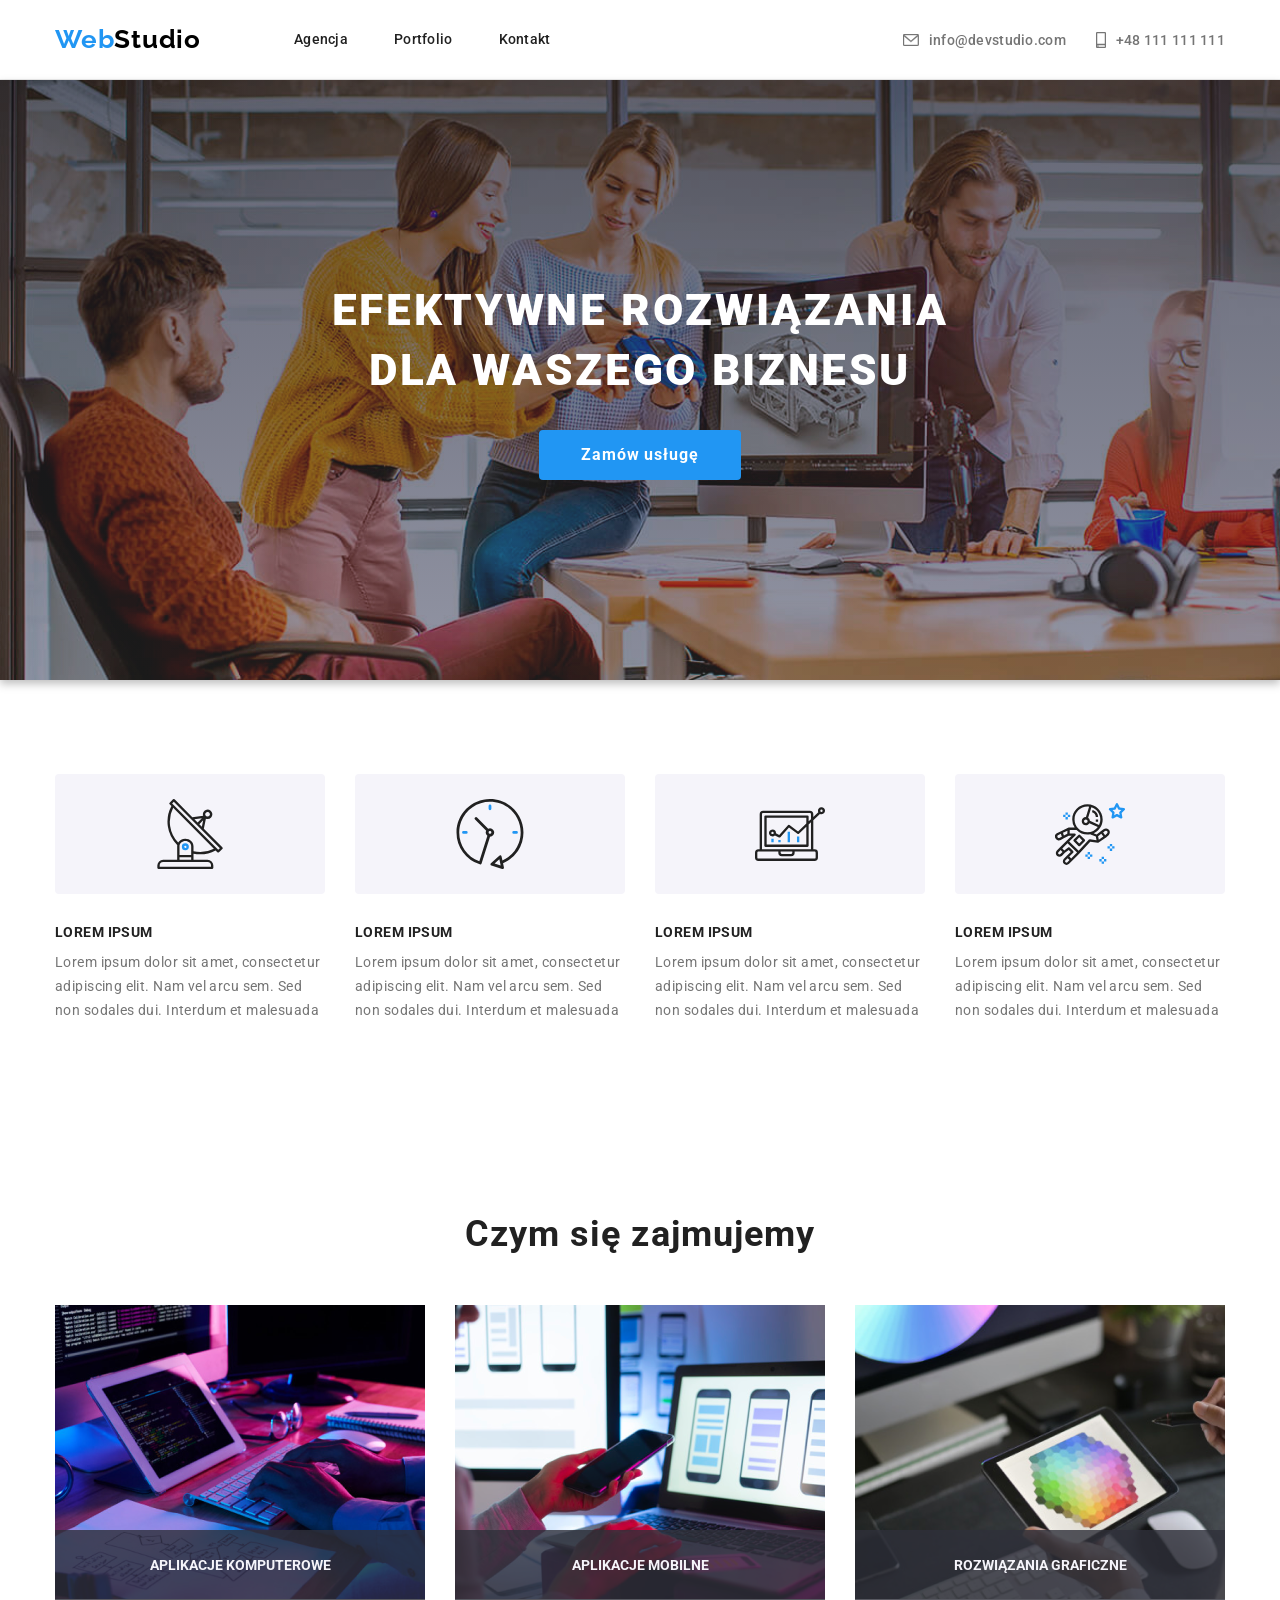
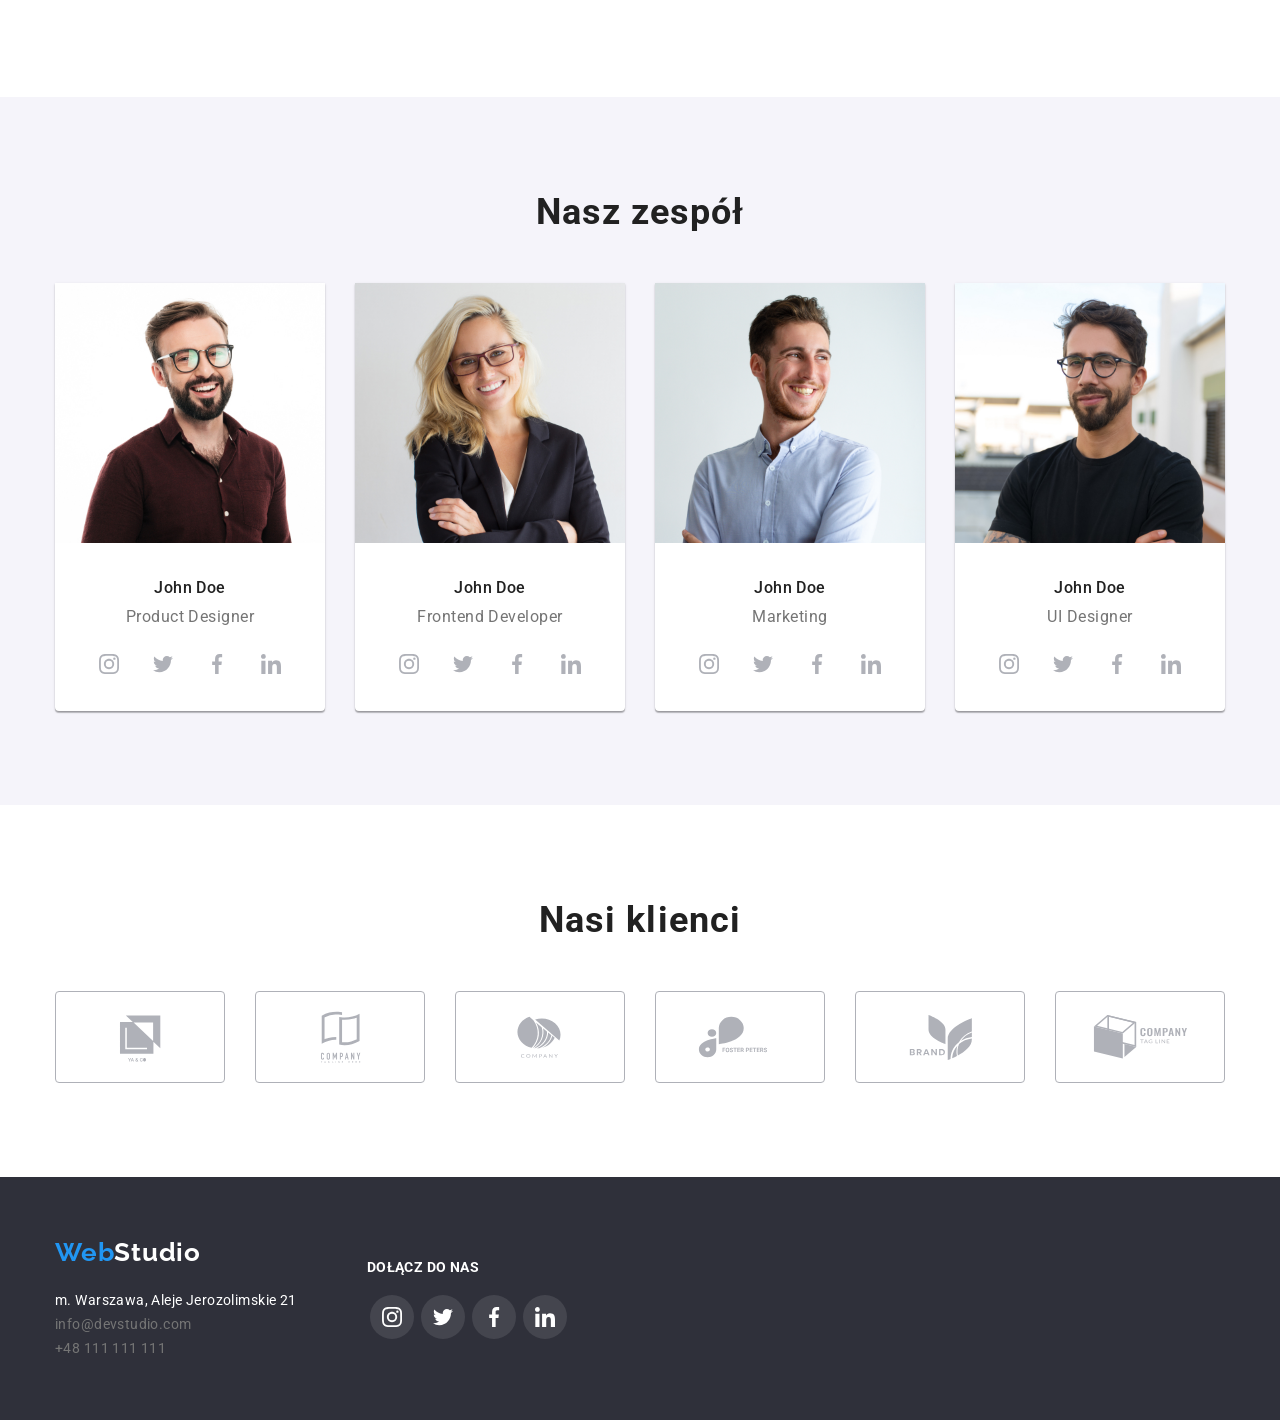
==== index.html @ 231e3b5c "Files added Moved files into HW6" ====
<!-- Zadanie domowe studentow #6 -->
<!doctype html>
<html lang="en">
    <head>
        <link href="https://fonts.googleapis.com/css2?family=Raleway:wght@700&family=Roboto:wght@400;500;700;900&display=swap"
            rel="stylesheet">
        <link rel="stylesheet" href="https://cdnjs.cloudflare.com/ajax/libs/modern-normalize/1.0.0/modern-normalize.min.css" />
        <link rel="stylesheet" href="./css/styles.css"/>
        <meta charset="utf-8">
        <title>Webstudio</title>
    </head>
    <body>
<!-- header -->
    <header class="header">
        <div class="container">
            <div class="navigation-bar">
                <div class="navigation-menu">
                    <a class="header-logo" href="./index.html"><span class="in-logo">Web</span>Studio
                    </a>
                    <nav class="navigation-description">
                        <ul class="main-menu">
                            <li class="nav-item">
                                <a class="menu active-link" href="./index.html">Agencja
                                </a>
                            </li>
                            <li class="nav-item">
                                <a class="menu" href="./portfolio.html">Portfolio
                                </a>
                            </li>
                            <li class="nav-item">
                                <a class="menu" href="./index.html">Kontakt
                                </a>
                            </li>
                        </ul>
                    </nav>
                </div>
                <div class="contact-bar">
                    <ul class="contact">
                        <li class="header-contact-mail">
                            <a class="header-contact" href="mailto:info@devstudio.com">
                                <svg class="header-contact-icon" width="16" height="12">
                                    <use href="images/icons.svg#icon-envelope">
                                    </use>
                                </svg>info@devstudio.com
                            </a>
                        </li>
                        <li class="header-contact-phone">
                            <a class="header-contact" href="tel:+48111111111">
                                <svg class="header-contact-icon" width="10" height="16">
                                    <use href="images/icons.svg#icon-smartphone">
                                    </use>
                                </svg>  +48 111 111 111
                            </a>
                        </li>
                    </ul>
                </div>
            </div>
        </div>
    </header>    
    <main>
<!-- button with background -->
        <section class="section solutions">
            <div class="container">
                <div class="content">
                    <h1 class="title-solutions">Efektywne rozwiązania dla Waszego biznesu
                    </h1>
                    <button class="service-button" type="button" data-modal-open>Zamów usługę    
                    </button>
                </div>
            </div>
        </section>
<!-- Strengths -->
        <section class="section strengths">
            <div class="container">
                <ul class="strengths-list">
                    <li class="strengths-item">
                        <div class="strengths-icon-group">
                            <svg class="strengths-item-icon" width="70" height="70">
                                <use href="images/icons.svg#icon-antenna-1"></use>
                            </svg>
                        </div>
                        <h3 class="strengths-title">LOREM IPSUM</h3> 
                        <p class="strengths-text">Lorem ipsum dolor sit amet, consectetur adipiscing elit. Nam vel arcu sem. Sed non sodales dui. Interdum et malesuada</p>
                    </li>
                    <li class="strengths-item">
                        <div class="strengths-icon-group">
                            <svg class="strengths-item-icon" width="70" height="70">
                                <use href="images/icons.svg#icon-clock-1"></use>
                            </svg>
                        </div>
                        <h3 class="strengths-title">LOREM IPSUM</h3> 
                        <p class="strengths-text">Lorem ipsum dolor sit amet, consectetur adipiscing elit. Nam vel arcu sem. Sed non sodales dui. Interdum et malesuada</p>
                    </li>
                    <li class="strengths-item">
                        <div class="strengths-icon-group">
                            <svg class="strengths-item-icon" width="70" height="70">
                                <use href="images/icons.svg#icon-diagram-1"></use>
                            </svg>
                        </div>
                        <h3 class="strengths-title">LOREM IPSUM</h3> 
                        <p class="strengths-text">Lorem ipsum dolor sit amet, consectetur adipiscing elit. Nam vel arcu sem. Sed non sodales dui. Interdum et malesuada</p>
                    </li>
                    <li class="strengths-item">
                        <div class="strengths-icon-group">
                            <svg class="strengths-item-icon" width="70" height="70">
                                <use href="images/icons.svg#icon-astronaut-1"></use>
                            </svg>
                        </div>
                        <h3 class="strengths-title">LOREM IPSUM</h3> 
                        <p class="strengths-text">Lorem ipsum dolor sit amet, consectetur adipiscing elit. Nam vel arcu sem. Sed non sodales dui. Interdum et malesuada</p>
                    </li>
                </ul>
            </div>
        </section>
<!-- scope -->
        <section class="section scope">
            <div class="container">
                <h2 class="scope-title">Czym się zajmujemy</h2>
                <ul class="scope-list">
                    <li class="scope-item">
                        <p><img src="images/keyboard.jpg" alt="Klawiatura komputerowa" width="370" height="294"/></p>
                        <div class="box">APLIKACJE KOMPUTEROWE</div>
                    </li>
                    <li class="scope-item">
                        <p><img src="images/laptop.jpg" alt="Laptop" width="370" height="294"/></p>
                        <div class="box">APLIKACJE MOBILNE</div>
                    </li>
                    <li class="scope-item">
                        <p><img src="images/tablet.jpg" alt="Tablet"      width="370" height="294"/></p>
                        <div class="box">ROZWIĄZANIA GRAFICZNE</div>
                    </li>
                </ul>
            </div>
        </section>
<!-- team -->
        <section class="section team">
            <div class="container">
                <h2 class="team-title">Nasz zespół</h2>
                <ul class="team-list">
                    <li class="team-item">
                        <img class="team-picture" src="images/pdesigner.jpg" alt="Product Designer" width="270" height="260"/>
                        <h3 class="title-name">John Doe</h3>
                        <p class="text-position">Product Designer</p>
                        <ul class="team-list-social-links">
                            <li class="team-item-social-links">
                                <svg class="social-links-card-item" width="20" height="20">
                                    <use href="images/icons.svg#icon-instagram-2"></use>
                                </svg>
                            </li>
                            <li class="team-item-social-links">
                                <svg class="social-links-card-item" width="20" height="20">
                                    <use href="images/icons.svg#icon-twitter-1"></use>
                                </svg>
                            </li>
                            <li class="team-item-social-links">
                                <svg class="social-links-card-item" width="20" height="20">
                                    <use href="images/icons.svg#icon-facebook-1"></use>
                                </svg>
                            </li>
                            <li class="team-item-social-links">
                                <svg class="social-links-card-item" width="20" height="20">
                                    <use href="images/icons.svg#icon-linkedin-1"></use>
                                </svg>
                            </li>
                        </ul>
                    </li>
                    <li class="team-item">
                        <img class="team-picture" src="images/fdeveloper.jpg" alt="Frontend Developer" width="270" height="260"/>
                        <h3 class="title-name">John Doe</h3>
                        <p class="text-position">Frontend Developer</p>
                        <ul class="team-list-social-links">
                            <li class="team-item-social-links">
                                <svg class="social-links-card-item" width="20" height="20">
                                    <use href="images/icons.svg#icon-instagram-2"></use>
                                </svg>
                            </li>
                            <li class="team-item-social-links">
                                <svg class="social-links-card-item" width="20" height="20">
                                    <use href="images/icons.svg#icon-twitter-1"></use>
                                </svg>
                            </li>
                            <li class="team-item-social-links">
                                <svg class="social-links-card-item" width="20" height="20">
                                    <use href="images/icons.svg#icon-facebook-1"></use>
                                </svg>
                            </li>
                            <li class="team-item-social-links">
                                <svg class="social-links-card-item" width="20" height="20">
                                    <use href="images/icons.svg#icon-linkedin-1"></use>
                                </svg>
                            </li>
                        </ul>
                    </li>
                    <li class="team-item">
                        <img class="team-picture" src="images/marketing.jpg" alt="Marketing" width="270" height="260"/>
                        <h3 class="title-name">John Doe</h3>
                        <p class="text-position">Marketing</p>
                        <ul class="team-list-social-links">
                            <li class="team-item-social-links">
                                <svg class="social-links-card-item" width="20" height="20">
                                    <use href="images/icons.svg#icon-instagram-2"></use>
                                </svg>
                            </li>
                            <li class="team-item-social-links">
                                <svg class="social-links-card-item" width="20" height="20">
                                    <use href="images/icons.svg#icon-twitter-1"></use>
                                </svg>
                            </li>
                            <li class="team-item-social-links">
                                <svg class="social-links-card-item" width="20" height="20">
                                    <use href="images/icons.svg#icon-facebook-1"></use>
                                </svg>
                            </li>
                            <li class="team-item-social-links">
                                <svg class="social-links-card-item" width="20" height="20">
                                    <use href="images/icons.svg#icon-linkedin-1"></use>
                                </svg>
                            </li>
                        </ul>
                    </li>
                    <li class="team-item">
                        <img class="team-picture" src="images/uidesigner.jpg" alt="UI Designer" width="270" height="260"/>
                        <h3 class="title-name">John Doe</h3>
                        <p class="text-position"> UI Designer </p>
                        <ul class="team-list-social-links">
                            <li class="team-item-social-links">
                                <svg class="social-links-card-item" width="20" height="20">
                                    <use href="images/icons.svg#icon-instagram-2"></use>
                                </svg>
                            </li>
                            <li class="team-item-social-links">
                                <svg class="social-links-card-item" width="20" height="20">
                                    <use href="images/icons.svg#icon-twitter-1"></use>
                                </svg>
                            </li>
                            <li class="team-item-social-links">
                                <svg class="social-links-card-item" width="20" height="20">
                                    <use href="images/icons.svg#icon-facebook-1"></use>
                                </svg>
                            </li>
                            <li class="team-item-social-links">
                                <svg class="social-links-card-item" width="20" height="20">
                                    <use href="images/icons.svg#icon-linkedin-1"></use>
                                </svg>
                            </li>
                        </ul>
                    </li>
                </ul>
            </div>
        </section>
<!-- our clients -->
        <section class="section clients">
            <div class="container">
                <h2 class="our-clients-title">Nasi klienci</h2>
                <ul class="our-clients-list">
                    <li class="our-clients-icon">
                        <svg class="our-clients-icon-logo" width="106" height="60">
                            <use href="images/icons.svg#icon-Logo"></use>
                        </svg>
                    </li>
                    <li class="our-clients-icon">
                        <svg class="our-clients-icon-logo" width="106" height="60">
                            <use href="images/icons.svg#icon-Logo-2"></use>
                        </svg>
                    </li>
                    <li class="our-clients-icon">
                        <svg class="our-clients-icon-logo" width="106" height="60">
                            <use href="images/icons.svg#icon-Logo-3"></use>
                        </svg>
                    </li>
                    <li class="our-clients-icon">
                        <svg class="our-clients-icon-logo" width="106" height="60">
                            <use href="images/icons.svg#icon-Logo-4"></use>
                        </svg>
                    </li>
                    <li class="our-clients-icon">
                        <svg class="our-clients-icon-logo" width="106" height="60">
                            <use href="images/icons.svg#icon-Logo-5"></use>
                        </svg>
                    </li>
                    <li class="our-clients-icon">
                        <svg class="our-clients-icon-logo" width="106" height="60">
                            <use href="images/icons.svg#icon-Logo-6"></use>
                        </svg>
                    </li>
                </ul>
            </div>    
        </section>
    </main>
<!-- footer -->
    <footer class="footer">
        <div class="container">
            <div class="footer-content">  
                <ul class="footer-list">
                    <li><a class="link-logo-footer" href=""><span class="web">Web</span>Studio</a></li>
                    <li><address class="adress-footer">m. Warszawa, Aleje Jerozolimskie 21</address></li>
                    <li><a class="link-mail-footer" href="mailto:info@devstudio.com">info@devstudio.com</a></li>
                    <li><a class="link-phone-footer" href="tel:+48111111111">+48 111 111 111</a></li>
                </ul> 
                <div class="social-links-footer">
                    <h2 class="social-links-footer-title">Dołącz do nas</h2>
                    <ul class="social-links-footer-list">
                        <li class="social-links-footer-item">
                            <svg class="social-links-footer-item-icon" width="20" height="20">
                                <use href="images/icons.svg#icon-instagram-2"></use>
                            </svg>
                        </li>
                        <li class="social-links-footer-item">
                            <svg class="social-links-footer-item-icon" width="20" height="20">
                                <use href="images/icons.svg#icon-twitter-1"></use>
                            </svg>
                        </li>
                        <li class="social-links-footer-item">
                            <svg class="social-links-footer-item-icon" width="20" height="20">
                                <use href="images/icons.svg#icon-facebook-1"></use>
                            </svg>
                        </li>
                        <li class="social-links-footer-item">
                            <svg class="social-links-footer-item-icon" width="20" height="20">
                                <use href="images/icons.svg#icon-linkedin-1"></use>
                            </svg>
                        </li>
                    </ul>
                </div>
            </div>
        </div> 
    </footer>
    <div class="backdrop is-hidden" data-modal>
        <div class="modal">
            <button type="button" class="close-btn" data-modal-close>X</button>
        </div>
    </div>

    <script src="./js/modal.js"></script>
    </body>
</html>
---- css/styles.css ----
:root {
    --main-font: "Roboto", sans-serif;
    --secondary-font: "Raleway", sans-serif;
    --white-background: #FFFFFF;
    --blue-accent: #2196F3;
    --grey-text: #757575;
    --black-logo: #000000;
    --black-title-text: #212121;
    --light-grey-background: #F5F4FA;
    --icon-grey-fill: #AFB1B8;
}

body {
    font-family: var(--main-font);
    background-color: var(--white-background);
    width: 100%;
    /* margin: 0px auto; */
}

* {
    margin: 0;
    padding: 0;
}

.section {
    padding: 94px 0px;
}

.container {
    width: 1200px;
    margin: 0 auto;
    padding: 0px 15px;
}

/* header */

.header {
    box-sizing: border-box;
    height: 80px;
    border-bottom: 1px solid #ECECEC;
    margin-top: 0;
    display: flex;
    align-items: center;
}

.navigation-bar {
    display: flex;
    flex-direction: row;
    flex-wrap: nowrap;
    justify-content: space-between;
    align-items: center;
}

.navigation-menu {
    display: flex;
    flex-direction: row;
    flex-wrap: nowrap;
    justify-content: space-between;
    align-items: center;
    gap: 93px;
}

.header-logo {
    font-family: var(--secondary-font);
    color: var(--black-logo);
    font-size: 26px;
    font-weight: 700;
    line-height: 1.19;
    text-decoration: none;
    letter-spacing: 0.03em;
}

.in-logo {
    color: var(--blue-accent);
}

.main-menu {
    display: flex;
    flex-direction: row;
    flex-wrap: nowrap;
    justify-content: space-between;
    align-items: center;
    list-style: none;
    gap: 46px;
}

.menu {
    text-decoration: none;
    font-family: 'Roboto';
    font-style: normal;
    font-weight: 500;
    font-size: 14px;
    line-height: 16px;
    letter-spacing: 0.02em;
    color: var(--black-title-text)
}

.menu:hover,
.menu:active,
.header-contact:hover,
.header-contact:active {
    color: var(--blue-accent);
    transition: color 250ms cubic-bezier(0.4, 0, 0.2, 1);
}

.contact {
    display: flex;
    flex-direction: row;
    flex-wrap: nowrap;
    justify-content: space-between;
    align-items: center;
    list-style: none;
    gap: 30px;
}

.header-contact {
    display: flex;
    flex-direction: row;
    flex-wrap: nowrap;
    justify-content: space-between;
    align-items: center;
    list-style: none;
    text-decoration: none;
    gap: 10px;
    font-family: 'Roboto';
    font-style: normal;
    font-weight: 500;
    font-size: 14px;
    line-height: 16px;
    letter-spacing: 0.02em;
    color: var(--grey-text)
}

.header-contact:hover .header-contact-icon,
.header-contact:active .header-contact-icon,
.header-contact:hover svg {
    color: var(--blue-accent);
    fill: var(--blue-accent);
    stroke: var(--blue-accent);
    transition: color fill stroke 250ms cubic-bezier(0.4, 0, 0.2, 1);
}

.header-contact-icon {
    fill: var(--grey-text);
    stroke: var(--grey-text);
}

.header-contact-icon:hover,
.header-contact-icon:active {
    fill: var(--blue-accent);
    stroke: var(--grey-text);
    transition: fill stroke 250ms cubic-bezier(0.4, 0, 0.2, 1);
   
}

.menu:hover {
    position: relative;
    color: var(--blue-accent);
}

.menu:hover::after {
    position: absolute;
    content: " ";
    display: block;
    top: 45px;
    width: 100%;
    height: 4px;
    background-color: var(--blue-accent);
    border-radius: 2px;
    transition: color 250ms cubic-bezier(0.4, 0, 0.2, 1);
}

/* footer */

.footer {
    display: flex;
    flex-direction: row;
    background-color: #2F303A;
    padding: 60px 0;
}

.footer-content {
    display: flex;
    flex-direction: row;
    align-items: center;
    gap: 70px;
}
.footer-list {
    max-width: fit-content;
    list-style-type: none;
    display: flex;
    flex-direction: column;
}

.link-logo-footer {
    font-family: 'Raleway';
    font-weight: 700;
    font-size: 26px;
    line-height: 31px;
    letter-spacing: 0.03em;
    text-decoration: none;
    color: var(--white-background);
}

.web {
    color: var(--blue-accent);
}

.adress-footer {
    /* width: 246px; */
    font-family: 'Roboto';
    font-style: normal;
    font-weight: 400;
    font-size: 14px;
    line-height: 24px;
    letter-spacing: 0.03em;
    text-decoration: none;
    color: var(--white-background);
    margin-top: 20px;
}

.link-mail-footer {
    font-style: normal;
    font-weight: 400;
    font-size: 14px;
    line-height: 24px;
    letter-spacing: 0.03em;
    text-decoration: none;
    color: var(--grey-text);
    margin-top: 9px;
}

.link-phone-footer {
    font-style: normal;
    font-weight: 400;
    font-size: 14px;
    line-height: 24px;
    letter-spacing: 0.03em; 
    text-decoration: none;
    color: var(--grey-text);
    margin-top: 9px;
}

.social-links-footer {
    width: 204px;
    height: 80px;
    gap: 10px;
}
.social-links-footer-title {
    font-family: 'Roboto';
    font-style: normal;
    font-weight: 700;
    font-size: 14px;
    line-height: 16px;
    letter-spacing: 0.03em;
    text-transform: uppercase;
    color: var(--white-background);
    margin-bottom: 20px;
}
.social-links-footer-list {
    list-style-type: none;
    display: flex;
    flex-direction: row;
    justify-content:space-around;
}

.social-links-footer-item {
    width: 44px;
    height: 44px;
    padding: 12px 12px 12px 12px;
    border-radius: 50%;
    background-color: rgba(255, 255, 255, 0.1);
}

.social-links-footer-item:hover,
.social-links-footer-item:focus {
    background-color: var(--blue-accent);
    cursor: pointer;
    transition: 250ms cubic-bezier(0.4, 0, 0.2, 1);
}

.social-links-footer-item-icon {
    fill: var(--white-background)
}

/* MAIN PAGE */
/* button with background */

.solutions {
    background-image: linear-gradient(rgba(47, 48, 58, 0.4),
                rgba(255, 255, 255, 0.1)), url(./../images/background-image.svg);
    background-size: cover;
    background-repeat: no-repeat;
    filter: drop-shadow(0px 4px 4px rgba(0, 0, 0, 0.25));
    align-items: center;
    display: flex;
    flex-direction: column;
    justify-content: center;
    padding: 200px 0px;
}

.content {
    display: flex;
    flex-direction: column;
    align-items: center;
}

.title-solutions {
    color: var(--white-background);
    text-align: center;
    display: flex;
    justify-content: space-between;
    width: 671px;
    height: 120px;
    align-items: center;
    justify-content: center;
    text-transform: uppercase;
    line-height: 60px;
    font-size: 44px;
    font-weight: 900;
    letter-spacing: 0.06em;
}

.service-button {
    color: var(--white-background);
    background-color: var(--blue-accent);
    border-radius: 4px;
    cursor: pointer;
    font-size: 16px;
    font-weight: 700;
    line-height: 30px;
    text-align: center;
    letter-spacing: 0.06em;
    padding: 10px 42px;   
    border: none;
    margin-top: 30px;
}

/* Strengths */

/* .section-strengths {
    width: 1170px;
    height: 251px;
    margin-top: 94px;
    margin-bottom: 94px;
    margin-left: 215px;
    margin-right: 215px;
} */

.strengths-list {
    list-style-type: none;
    display: flex;
    flex-direction: row;
    justify-content: space-between;
    margin: auto;
    gap: 30px;
}

.strengths-item {
    box-sizing: border-box;
    width: 270px;
    height: 251px;
}

.strengths-icon-group {
    background-color: var(--light-grey-background);
    box-sizing: border-box;
    width: 270px;
    height: 120px;
    border-radius: 4px;
    padding: 25px 100px 25px 100px;
    margin-bottom: 30px;

}

.strengths-title {
    font-family: 'Roboto';
    font-style: normal;
    font-weight: 700;
    font-size: 14px;
    line-height: 16px;
    letter-spacing: 0.03em;
    text-transform: uppercase;
    color: var(--black-title-text);
    margin-bottom: 10px;
}

.strengths-text {
    font-family: 'Roboto';
    font-style: normal;
    font-weight: 400;
    font-size: 14px;
    line-height: 24px;
    letter-spacing: 0.03em;
    color: var(--grey-text);
}

/* scope */

.scope {
    display: flex;
    flex-direction: column;
    justify-content: space-between;
    align-items: center;
}

.scope-title {
    font-weight: 700;
    font-size: 36px;
    line-height: 42px;
    text-align:center;
    letter-spacing: 0.03em;
    color: var(--black-title-text);
    margin-bottom: 50px;
}

.scope-list {
    list-style: none;
    display: flex;
    flex-direction: row;
    justify-content: space-between;
    gap: 30px;
}

.scope-item {
    padding: 0;
    gap: 15px;
    position: relative;
    overflow: hidden;
}

.scope-item>.box {
    position: absolute;
    left: 0;
    bottom: 3px;
    text-align: center;
    display: flex;
    justify-content: center;
    align-items: center;
    width: 100%;
    height: 70px;
    font-size: 14px;
    font-weight: 700;
    background-color: rgba(47, 48, 58, 0.8);
    color: var(--light-grey-background)
}

/* team */

.team {
    background-color: #F5F4FA;
    display: flex;
    flex-direction: column;
    justify-content: space-between;
    align-items: center;
}

.team-title {
    font-weight: 700;
    font-size: 36px;
    line-height: 42px;
    text-align: center;
    letter-spacing: 0.03em;
    color: var(--black-title-text);
    margin-bottom: 50px;
}

.team-list {
    list-style: none;
    display: flex;
    flex-direction: row;
    justify-content: space-between;
}

.team-item {
    width: 270px;
    height: 428px;
    background-color: var(--white-background);
    box-shadow: 0px 1px 3px rgba(0, 0, 0, 0.12), 0px 1px 1px rgba(0, 0, 0, 0.14), 0px 2px 1px rgba(0, 0, 0, 0.2);
    border-radius: 0px 0px 4px 4px;
}

.title-name {
    font-weight: 500;
    font-size: 16px;
    line-height: 19px;
    text-align: center;
    letter-spacing: 0.03em;
    color: var(--black-title-text);
    margin: 30px 99px 10px 99px;
}

.text-position {
    font-weight: 400;
    font-size: 16px;
    line-height: 19px;
    text-align: center;
    letter-spacing: 0.03em;
    color: var(--grey-text);
    margin-bottom: 16px;
}

.team-list-social-links {
    width: 206px;
    height: 56px;
    margin: auto;
    list-style-type: none;
    display: flex;
    flex-direction: row;
    justify-content: space-between;
}

.team-item-social-links {
    width: 44px;
    height: 44px;
    padding: 12px 12px 12px 12px;
    border-radius: 50%;
    background-color: var(--white-background);
}

.team-item-social-links:hover,
.team-item-social-links:focus,
.team-item-social-links:hover svg {
    background-color: var(--blue-accent);
    fill: var(--white-background);
    cursor: pointer;
    transition: 250ms cubic-bezier(0.4, 0, 0.2, 1);
}

.social-links-card-item {
    fill: var(--icon-grey-fill);
}

/* our clients */
/* .clients {
    width: 1600px;
    height: 372px;
    padding: 94px 215px 94px 215px;
} */
/* .our-clients {
    width: 1170px;
    height: 184px;
} */

.our-clients-title {
    font-family: 'Roboto';
    font-style: normal;
    font-weight: 700;
    font-size: 36px;
    line-height: 42px;
    text-align: center;
    letter-spacing: 0.03em;
    color: var(--black-title-text);
    margin-bottom: 50px;
}

.our-clients-list {
    list-style-type: none;
    box-sizing: border-box;
    display: flex;
    flex-direction: row;
    justify-content: space-between;
    gap: 30px;
}

.our-clients-icon {
    box-sizing: border-box;
    width: 170px;
    height: 92px;
    border: 1px solid #AFB1B8;
    border-radius: 4px;
    padding: 16px 32px 16px 32px;
}

.our-clients-icon-logo {
    fill: var(--icon-grey-fill);
}

.our-clients-icon:hover,
.our-clients-icon:focus {
    border: 1px solid var(--blue-accent);
    cursor: pointer;
    transition: 250ms cubic-bezier(0.4, 0, 0.2, 1);
    
}

.our-clients-icon:hover svg {
    fill: var(--blue-accent);
    cursor: pointer;
    transition: fill 250ms cubic-bezier(0.4, 0, 0.2, 1);
}

/* PORTFOLIO */
/* Buttons */

.filters-list {
    list-style-type: none;
    display: flex;
    flex-direction: row;
    justify-content:center;
    gap: 8px;
    /* width: 1600px;
    margin-top: 94px; */
    margin-bottom: 50px;
}

.button-filters {
    font-weight: 500;
    font-size: 16px;
    line-height: 26px;
    text-align: center;
    letter-spacing: 0.03em;
    border-radius: 4px;
    padding: 6px 22px 6px 22px;
    background-color: var(--light-grey-background);
    cursor: pointer;
    border: none;
}

.button-filters:hover,
.button-filters:focus {
    color: var(--white-background);
    background-color: var(--blue-accent);
    box-shadow: 0px 3px 1px rgba(0, 0, 0, 0.1), 0px 1px 2px rgba(0, 0, 0, 0.08), 0px 2px 2px rgba(0, 0, 0, 0.12);
    transition: 250ms cubic-bezier(0.4, 0, 0.2, 1);
}

/* Portfolio */
.portfolio {
    box-sizing: border-box;
    /* background-color: red; */
    /* width: 1170px; */
    /* height: 1360px; */
    /* margin-left: 215px;
    margin-right: 215px; */
}

.section-list {
    list-style: none;
    display: flex;
    flex-wrap: wrap;
    gap: 30px;
    padding: 0;
}

.list-item {
    box-sizing: border-box;
    width: 370px;
    height: 404px;
    flex-basis: calc((100% - 60px)/3);
    border: 1px solid #EEEEEE;
}

.list-item:hover,
.list-item:focus {
    box-shadow: 0px 1px 1px rgba(0, 0, 0, 0.12), 0px 4px 4px rgba(0, 0, 0, 0.06), 1px 4px 6px rgba(0, 0, 0, 0.16);
    cursor: pointer;
    transition: 250ms cubic-bezier(0.4, 0, 0.2, 1);
}

.portfolio-image {
    display: block;
}

.list-item-container {
   padding: 20px 24px 20px 24px;
}

.list-item-title {
    font-weight: 700;
    font-size: 18px;
    line-height: 36px;
    letter-spacing: 0.06em;
    color: var(--black-title-text);
}

.list-item-text {
    font-weight: 400;
    font-size: 16px;
    line-height: 30px;
    letter-spacing: 0.03em;
    color: var(--grey-text);
}

.list-box {
    position: relative;
    overflow:hidden;
}

.list-item:hover .portfolio-text,
.list-item:focus .portfolio-text {
    transform: translateY(-100%);
    transition: 250ms cubic-bezier(0.4, 0, 0.2, 1);
}

.portfolio-text {
    position: absolute;
    width: 370px;
    height: 294px;
    margin-left: auto;
    margin-right: auto;
    overflow: hidden;
    transform: translateY(0);
    transition: 250ms cubic-bezier(0.4, 0, 0.2, 1);
    background-color: rgba(33, 150, 243, 0.9);
    cursor: pointer;
}

.text-box {
    position: absolute;
    color: var(--white-background);
    font-size: 18px;
    line-height: 1.56;
    letter-spacing: 0.03em;
    padding: 49px 45px 49px 24px;
    margin: 0;
    transition: transform 250ms cubic-bezier(0.4, 0, 0.2, 1);
}

.list-item:hover,
.list-item:focus {
    box-shadow: 0px 1px 1px rgba(0, 0, 0, 0.12),
        0px 4px 4px rgba(0, 0, 0, 0.06), 0px 1px 1px rgba(0, 0, 0, 0.12);
    transition: 250ms cubic-bezier(0.4, 0, 0.2, 1);
}

/* MODAL WINDOW */

.backdrop {
    width: 100vw;
    height: 100vh;
    visibility: visible;
    opacity: 1;
    pointer-events: auto;
    position: fixed;
    left: 0;
    top: 0;
    background: rgba(0, 0, 0, 0.2);
    transition: visibility 250ms cubic-bezier(0.4, 0, 0.2, 1), opacity 250ms cubic-bezier(0.4, 0, 0.2, 1);
    z-index: 99;
}

.modal {
    position: absolute;
    top: 50%;
    left: 50%;
    transform: translate(-50%, -50%);
    width: 528px;
    min-height: 581px;
    background-color: var(--white-background);
}

.close-btn {
    position: absolute;
    top: 8px;
    right: 8px;
    width: 30px;
    height: 30px;
    background-color: var(--white-background);
    border: 1px solid rgba(0, 0, 0, 0.1);
    border-radius: 50%;
    cursor: pointer;
}

.is-hidden {
    opacity: 0;
    visibility: hidden;
    pointer-events: none;
}
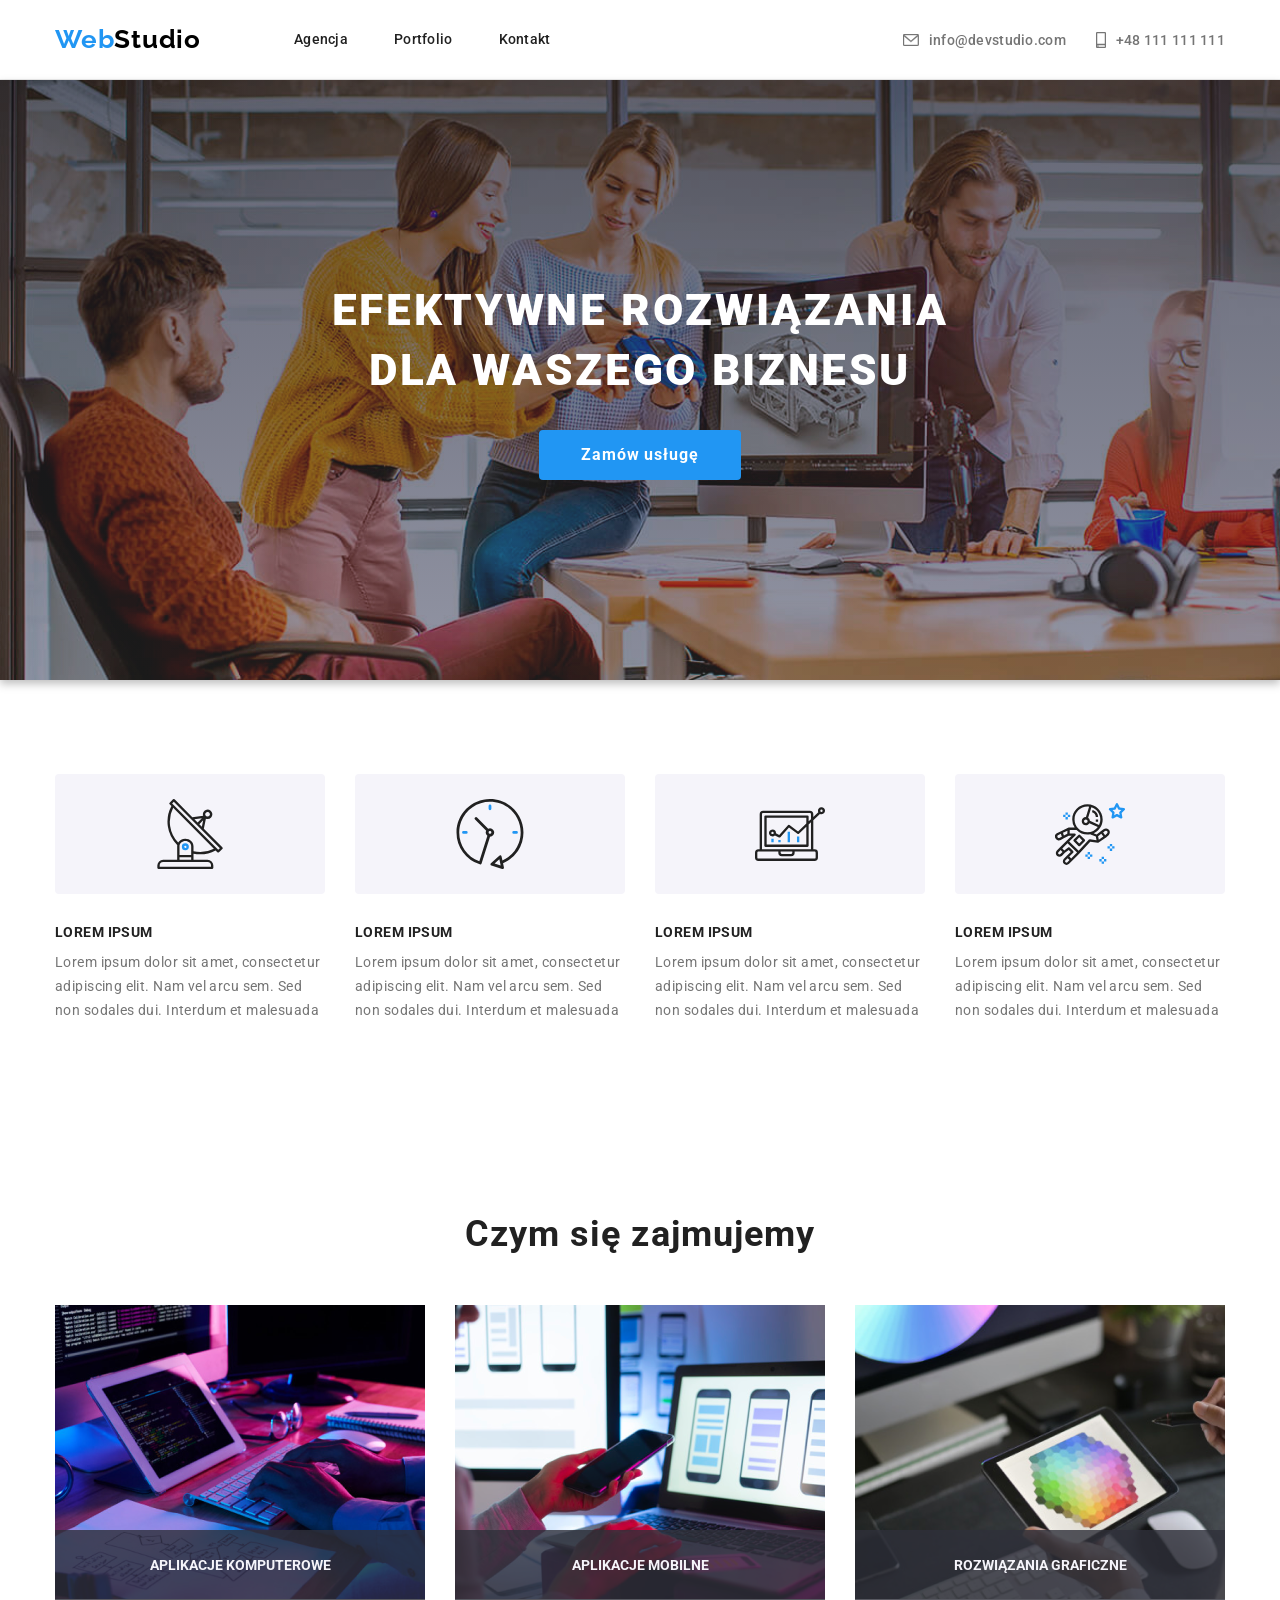
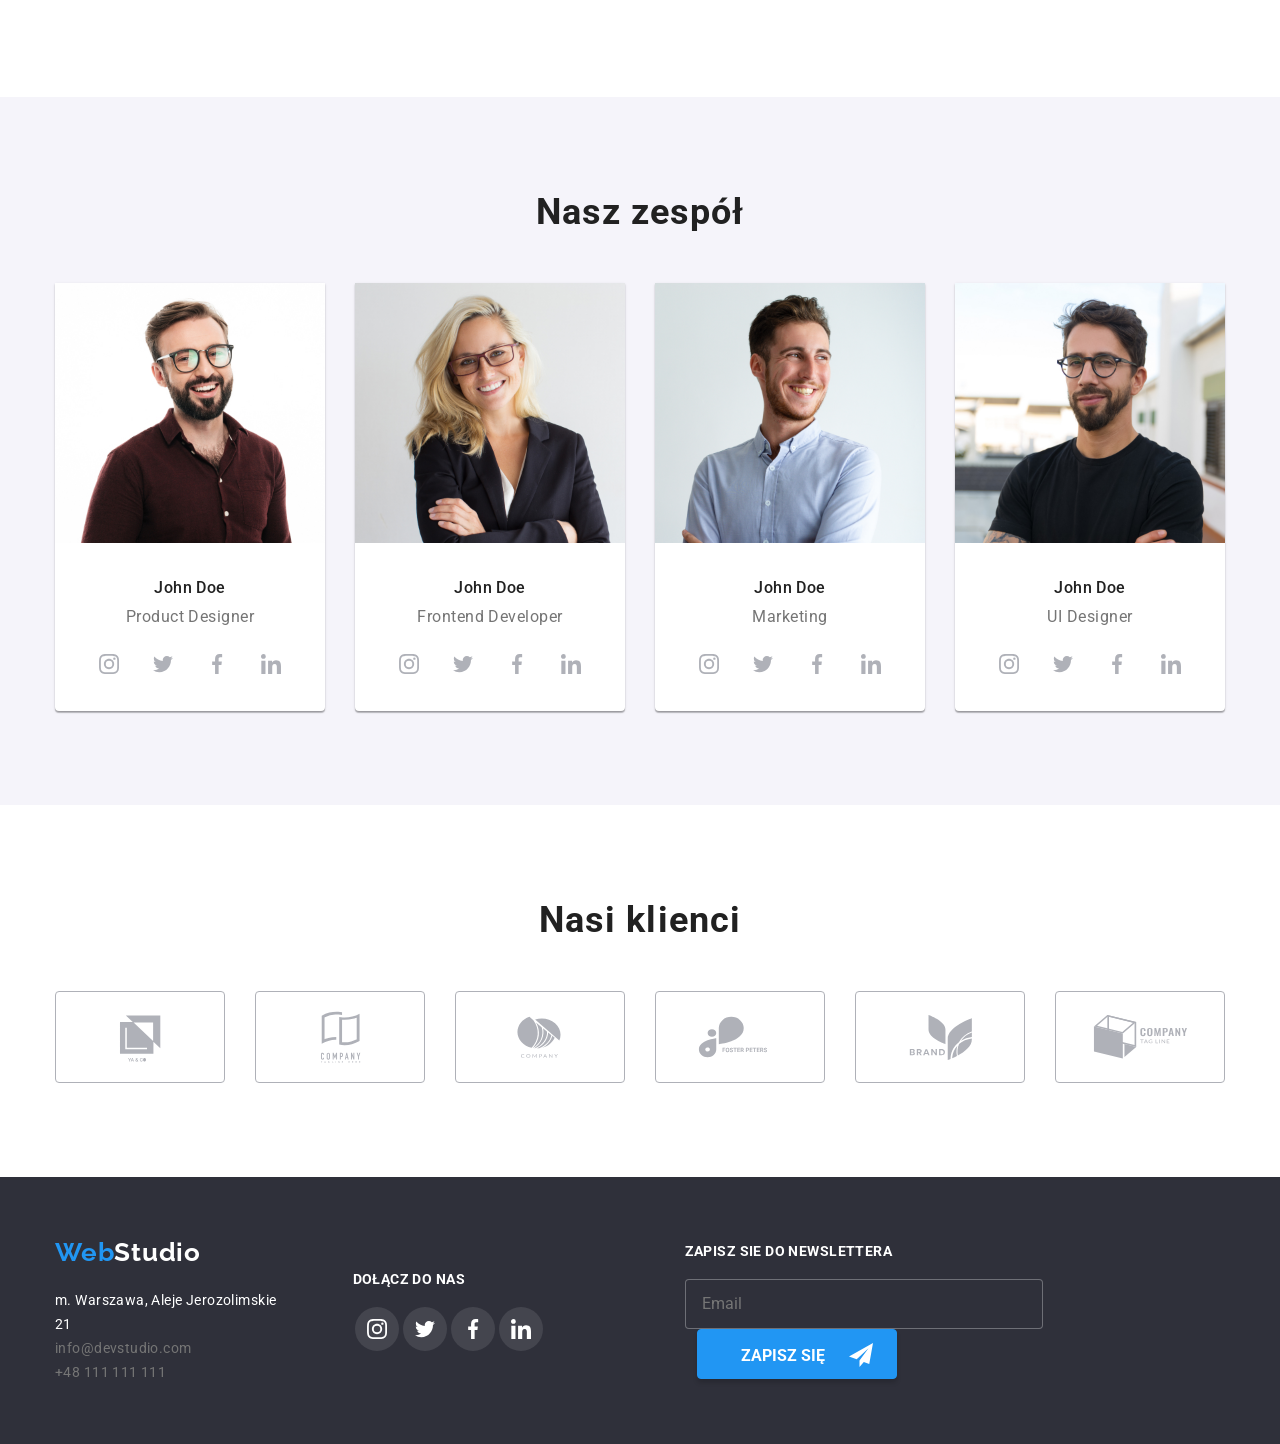
==== commit 4e13f402: "Footer newsletter + modal Fields added" ====
--- a/index.html
+++ b/index.html
@@ -322,15 +322,75 @@
                         </li>
                     </ul>
                 </div>
+                <div class="newsletter-box">
+                    <p class="newsletter">ZAPISZ SIE DO NEWSLETTERA</p>
+                    <div class="newsletter-contact">
+                        <form name="form-email">
+                            <label>
+                                <input class="box-email" type="email" name="email" placeholder="Email" />
+                            </label>
+                        <button class="news-btn" type="button">ZAPISZ SIĘ
+                            <svg class="newsletter-icon" width="24" height="24">
+                                <use href="./images/icons.svg#icon-icon-send"></use>
+                            </svg></button>
+                    </div>
+                </div>
             </div>
         </div> 
     </footer>
     <div class="backdrop is-hidden" data-modal>
         <div class="modal">
+            <div class="modal-content">
+                <div class="modal-header">Zostaw swoje dane w formularzu poniżej</div>
+                <form class="form">
+                    <label class="label" for="name">Imie</label>
+                    <div class="fieldset">
+                        <input class="input" type="text" id="name" />
+                        <svg class="label-icon">
+                            <use href="./images/icons.svg#icon-person-black-18dp-1"></use>
+                        </svg>
+                    </div>
+                    <label class="label" for="tel">Telefon</label>
+                    <div class="fieldset">
+                        <input class="input" type="tel" id="tel" />
+                        <svg class="label-icon">
+                            <use href="./images/icons.svg#icon-phone-black-18dp-1"></use>
+                        </svg>
+                    </div>
+                    <label class="label" for="mail">Email</label>
+                    <div class="fieldset">
+                        <input class="input" type="email" id="mail" />
+                        <svg class="label-icon">
+                            <use href="./images/icons.svg#icon-email-black-18dp-1"></use>
+                        </svg>
+                    </div>
+                    <label class="label" for="comment">Komentarz</label>
+                    <div class="fieldset-comment">
+                        <textarea class="input-comment" type="textarea" placeholder="Wprowadź tekst"
+                            id="comment"></textarea>
+                    </div>
+                    <label class="label-checkbox">
+                        <input class="checkbox" type="checkbox" id="legal" />
+                        <span class="checkbox-window">
+                            <svg class="checkbox-svg">
+                                <use href="./images/icons.svg#icon-icon-check" width="16" height="15"></use>
+                            </svg>
+                        </span>
+                        <span class="checkbox-title">
+                            Oświadczam
+                            iż akceptuję </span>
+                        <a href="#"> Regulamin</a>
+                        <span class="checkbox-legal"> i </span>
+                        <a href="#">Politykę Prywatności.</a>
+                    </label>
+                    <div class="modal-button">
+                        <button class="modal-btn" type="button">Wyślij</button>
+                    </div>
+                </form>
+            </div>
             <button type="button" class="close-btn" data-modal-close>X</button>
         </div>
     </div>
-
-    <script src="./js/modal.js"></script>
+    <script src="./modal.js"></script>
     </body>
 </html>
--- a/css/styles.css
+++ b/css/styles.css
@@ -281,6 +281,61 @@
 
 .social-links-footer-item-icon {
     fill: var(--white-background)
+}
+
+/* formularz */
+
+.newsletter-box {
+    margin-left: 70px;
+}
+
+.newsletter {
+    font-weight: 700;
+    color: var(--white-background);
+    font-size: 14px;
+    line-height: 16px;
+    letter-spacing: 0.03em;
+    padding-bottom: 20px;
+}
+
+.newsletter-contact {
+    display: block;
+    align-items: flex-end;
+}
+
+.box-email {
+    width: 358px;
+    height: 50px;
+    border-radius: 4px;
+    background-color: #2F303A;
+    border: 1px solid rgba(255, 255, 255, 0.3);
+    color: var(--light-color);
+    font-size: 16px;
+    padding-left: 16px;
+    cursor: text;
+}
+
+.news-btn {
+    width: 200px;
+    height: 50px;
+    color: var(--white-background);
+    background-color: var(--blue-accent);
+    font-weight: 700;
+    font-size: 16px;
+    line-height: 30px;
+    border-radius: 4px;
+    border: 1px solid rgba(33, 150, 243, 1);
+    margin-left: 12px;
+    box-shadow: 0px 4px 4px rgba(0, 0, 0, 0.15);
+    cursor: pointer;
+}
+
+.newsletter-icon {
+    color: var(--white-background);
+    fill: var(--white-background);
+    position: relative;
+    left: 20px;
+    top: 6px;
 }
 
 /* MAIN PAGE */
@@ -766,4 +821,167 @@
     opacity: 0;
     visibility: hidden;
     pointer-events: none;
+}
+
+.modal-header {
+    font-weight: 700;
+    font-size: 20px;
+    text-align: center;
+    color: var(--black-logo);
+}
+
+.fieldset {
+    display: flex;
+    align-items: center;
+    margin-top: 4px;
+    box-sizing: border-box;
+    border-radius: 4px;
+    fill: var(--white-background);
+}
+
+.fieldset-comment {
+    width: 448px;
+    min-height: 120px;
+    border-radius: 4px;
+    margin-top: 4px;
+    display: flex;
+    position: relative;
+    border: 1px solid rgba(33, 33, 33, 0.2);
+}
+
+.label {
+    margin-top: 10px;
+    font-size: 12px;
+    line-height: 1.167;
+    letter-spacing: 0.01em;
+    color: rgba(117, 117, 117, 1);
+}
+
+.label-icon {
+    display: flex;
+    width: 18px;
+    height: 18px;
+    padding: 12px;
+}
+
+.label {
+    font-weight: 400;
+    font-size: 12px;
+    line-height: 14px;
+    letter-spacing: 0.01em;
+}
+
+.fieldset input {
+    border: 1px solid rgba(33, 33, 33, 0.2);
+    border-radius: 4px;
+    background-color: transparent;
+    width: 406px;
+    position: absolute;
+    height: 40px;
+    padding-left: 42px;
+}
+
+.input-comment {
+    border: 0;
+    background-color: transparent;
+    min-width: 432px;
+    max-width: 432px;
+    position: absolute;
+    min-height: 108px;
+    max-height: 108px;
+    top: 0px;
+    left: 0px;
+    padding-top: 12px;
+    padding-left: 16px;
+    font-family: var(--main-font);
+    font-weight: 400;
+    font-size: 12px;
+}
+
+.label-checkbox {
+    display: flex;
+    justify-content: center;
+    margin-top: 10px;
+    font-size: 14px;
+}
+
+.modal-btn {
+    width: 200px;
+    height: 50px;
+    border-radius: 4px;
+    padding: 12px;
+    margin-top: 30px;
+    color: var(--white-background);
+    background-color: var(--blue-accent);
+    border: 1px solid rgba(255, 255, 255, 0.3);
+    font-size: 16px;
+    display: block;
+    text-align: center;
+    cursor: pointer;
+}
+
+.modal-button {
+    display: flex;
+    justify-content: center;
+}
+
+.checkbox-legal {
+    margin: 0 4px;
+}
+
+.checkbox-title {
+    margin-right: 4px;
+}
+
+.checkbox-window {
+    color: var(--white-background);
+    font-size: 14px;
+    margin-right: 4px;
+}
+
+.checkbox-svg {
+    position: absolute;
+    width: 16px;
+    height: 15px;
+    border-radius: 2px;
+}
+
+.input:focus,
+.label textarea:hover,
+.label textarea:focus,
+.fieldset input:focus+svg,
+.fieldset-comment:hover,
+.fieldset-comment:focus-within {
+    fill: var(--blue-accent);
+    border-color: var(--blue-accent);
+}
+
+.fieldset input:focus-visible,
+.fieldset-comment textarea:focus-visible {
+    outline: none;
+}
+
+.label-checkbox:checked {
+    display: block;
+    opacity: 1;
+}
+
+.input-comment::placeholder {
+    color: rgba(117, 117, 117, 0.5);
+    font-size: 12px;
+    font-weight: 400;
+    line-height: 14.06px;
+}
+
+.label-checkbox input:checked~.checkbox-window .checkbox-svg {
+    display: block;
+    opacity: 1;
+    position: absolute;
+    left: 54px;
+}
+
+.checkbox-svg {
+    display: none;
+    opacity: 0;
+    fill: var(--blue-accent);
 }
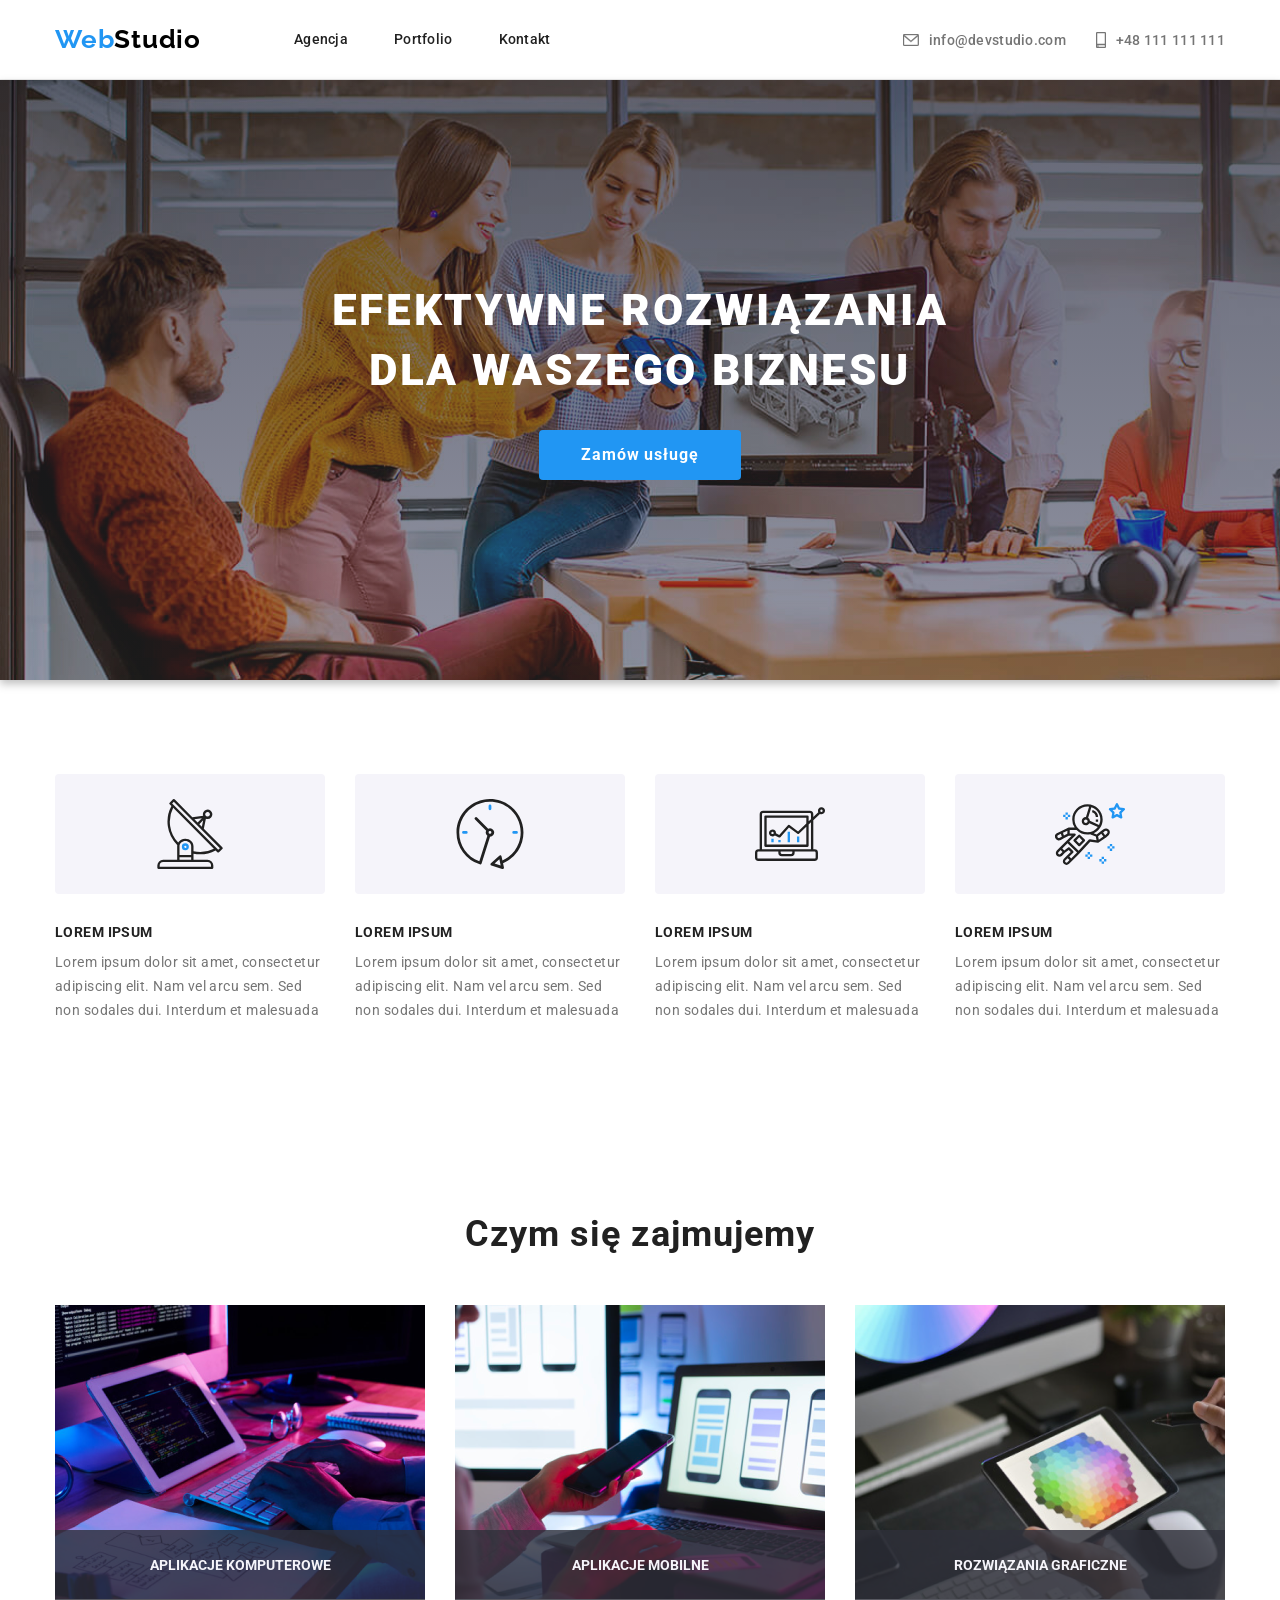
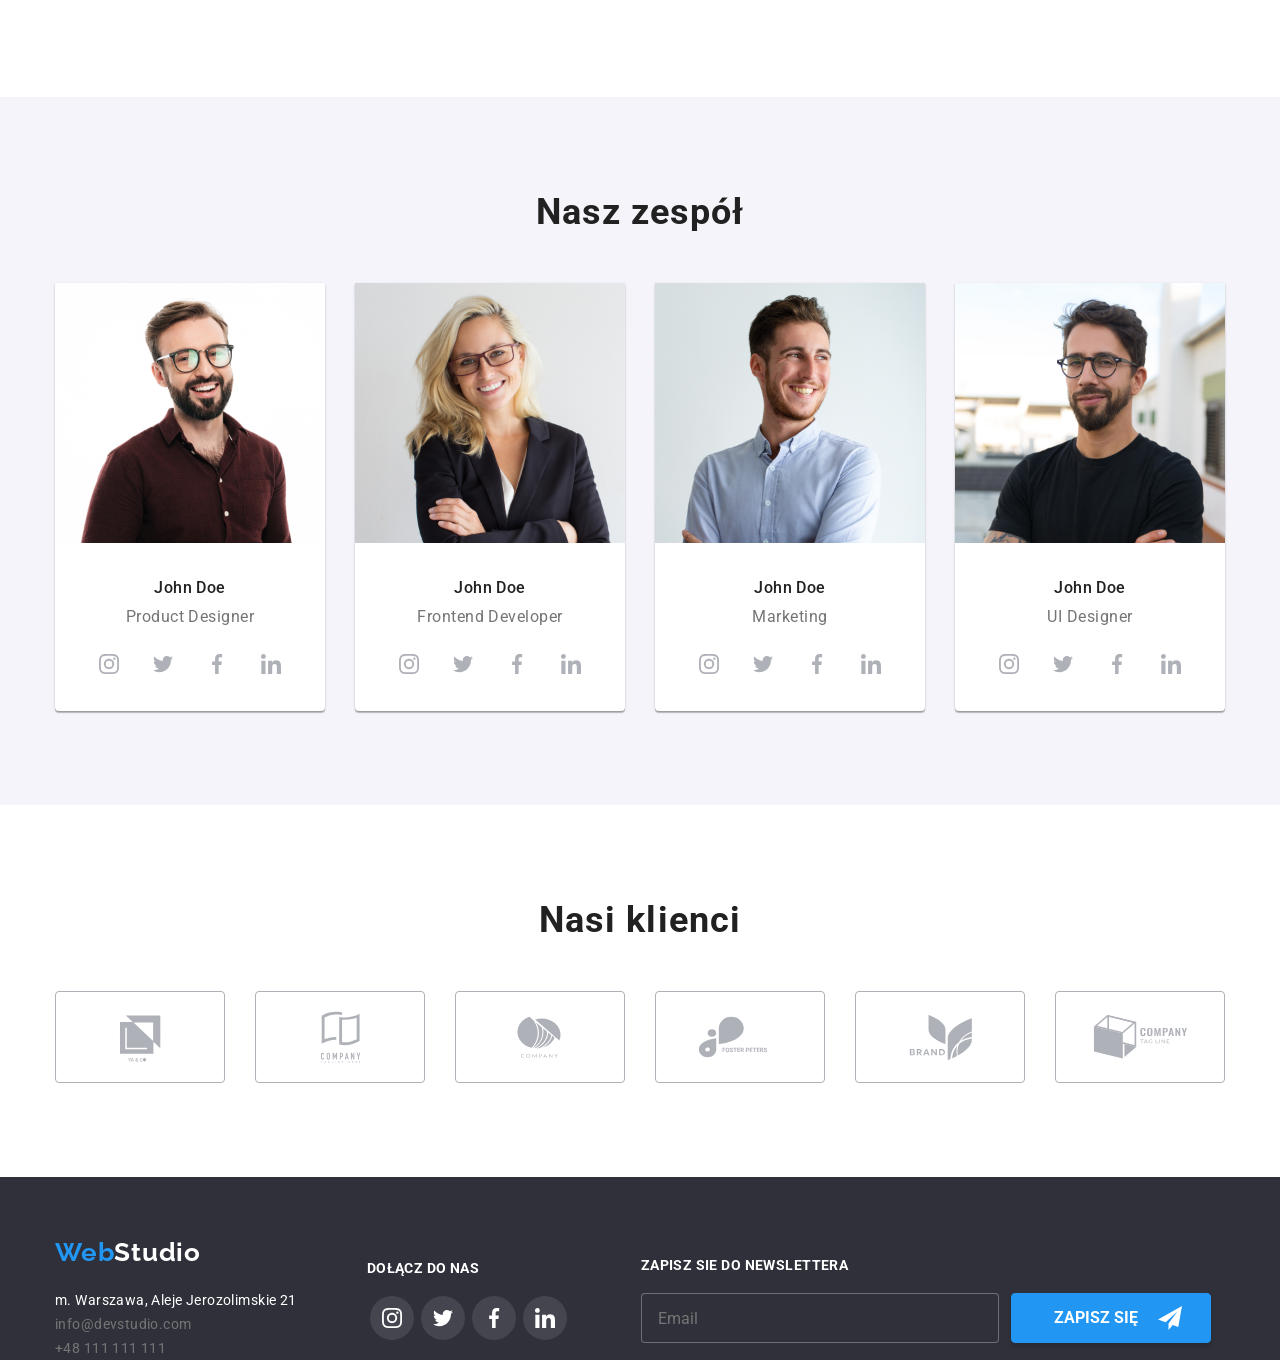
==== commit c09a7409: "Footer fixed fields placement fixed" ====
--- a/index.html
+++ b/index.html
@@ -325,14 +325,18 @@
                 <div class="newsletter-box">
                     <p class="newsletter">ZAPISZ SIE DO NEWSLETTERA</p>
                     <div class="newsletter-contact">
+                        <div>
                         <form name="form-email">
                             <label>
                                 <input class="box-email" type="email" name="email" placeholder="Email" />
                             </label>
+                        </div>
+                        <div>
                         <button class="news-btn" type="button">ZAPISZ SIĘ
                             <svg class="newsletter-icon" width="24" height="24">
                                 <use href="./images/icons.svg#icon-icon-send"></use>
                             </svg></button>
+                        </div>
                     </div>
                 </div>
             </div>
--- a/css/styles.css
+++ b/css/styles.css
@@ -176,7 +176,7 @@
     display: flex;
     flex-direction: row;
     background-color: #2F303A;
-    padding: 60px 0;
+    /* padding: 60px 0; */
 }
 
 .footer-content {
@@ -184,12 +184,15 @@
     flex-direction: row;
     align-items: center;
     gap: 70px;
+    
 }
 .footer-list {
     max-width: fit-content;
     list-style-type: none;
     display: flex;
     flex-direction: column;
+    /* background-color: brown; */
+    margin-top: 60px;
 }
 
 .link-logo-footer {
@@ -245,6 +248,9 @@
     width: 204px;
     height: 80px;
     gap: 10px;
+    /* background-color: brown; */
+    margin-top: 63px;
+    /* padding-top: 0px; */
 }
 .social-links-footer-title {
     font-family: 'Roboto';
@@ -286,7 +292,14 @@
 /* formularz */
 
 .newsletter-box {
-    margin-left: 70px;
+    /* width: 570px;
+    height: 86px; */
+    /* margin-left: 70px; */
+    /* background-color: #EEEEEE;
+    padding: 50px; */
+    display: flex;
+    flex-direction: column;
+    margin-top: 63px;
 }
 
 .newsletter {
@@ -296,14 +309,32 @@
     line-height: 16px;
     letter-spacing: 0.03em;
     padding-bottom: 20px;
+    /* margin-top: 72px; */
+    /* background-color: brown; */
+    /* background-color: #2196F3; */
 }
 
 .newsletter-contact {
+    /* display: block; */
+    /* display: flex;
+    flex-direction: row;
+    gap: 12px;
+    justify-content:space-between; */
+    /* align-items: flex-end; */
+    /* background-color: brown; */
+    /* padding: 20px; */
+    display: flex;
+    flex-direction: row;
+    justify-content: space-between;
+    align-items: center;
+    flex-wrap: nowrap;
+    gap: 12px;
+    /* padding: 50px; */
+
+}
+
+.box-email {
     display: block;
-    align-items: flex-end;
-}
-
-.box-email {
     width: 358px;
     height: 50px;
     border-radius: 4px;
@@ -318,24 +349,28 @@
 .news-btn {
     width: 200px;
     height: 50px;
+    text-align: center;
     color: var(--white-background);
     background-color: var(--blue-accent);
     font-weight: 700;
     font-size: 16px;
     line-height: 30px;
+    text-align: center;
     border-radius: 4px;
     border: 1px solid rgba(33, 150, 243, 1);
-    margin-left: 12px;
     box-shadow: 0px 4px 4px rgba(0, 0, 0, 0.15);
     cursor: pointer;
+    padding: 10px 28px 10px 42px;
+    display: flex;
+    flex-direction: row;
+    align-items: center;
+    justify-content: space-between;
+    /* gap: 24px; */
 }
 
 .newsletter-icon {
     color: var(--white-background);
     fill: var(--white-background);
-    position: relative;
-    left: 20px;
-    top: 6px;
 }
 
 /* MAIN PAGE */
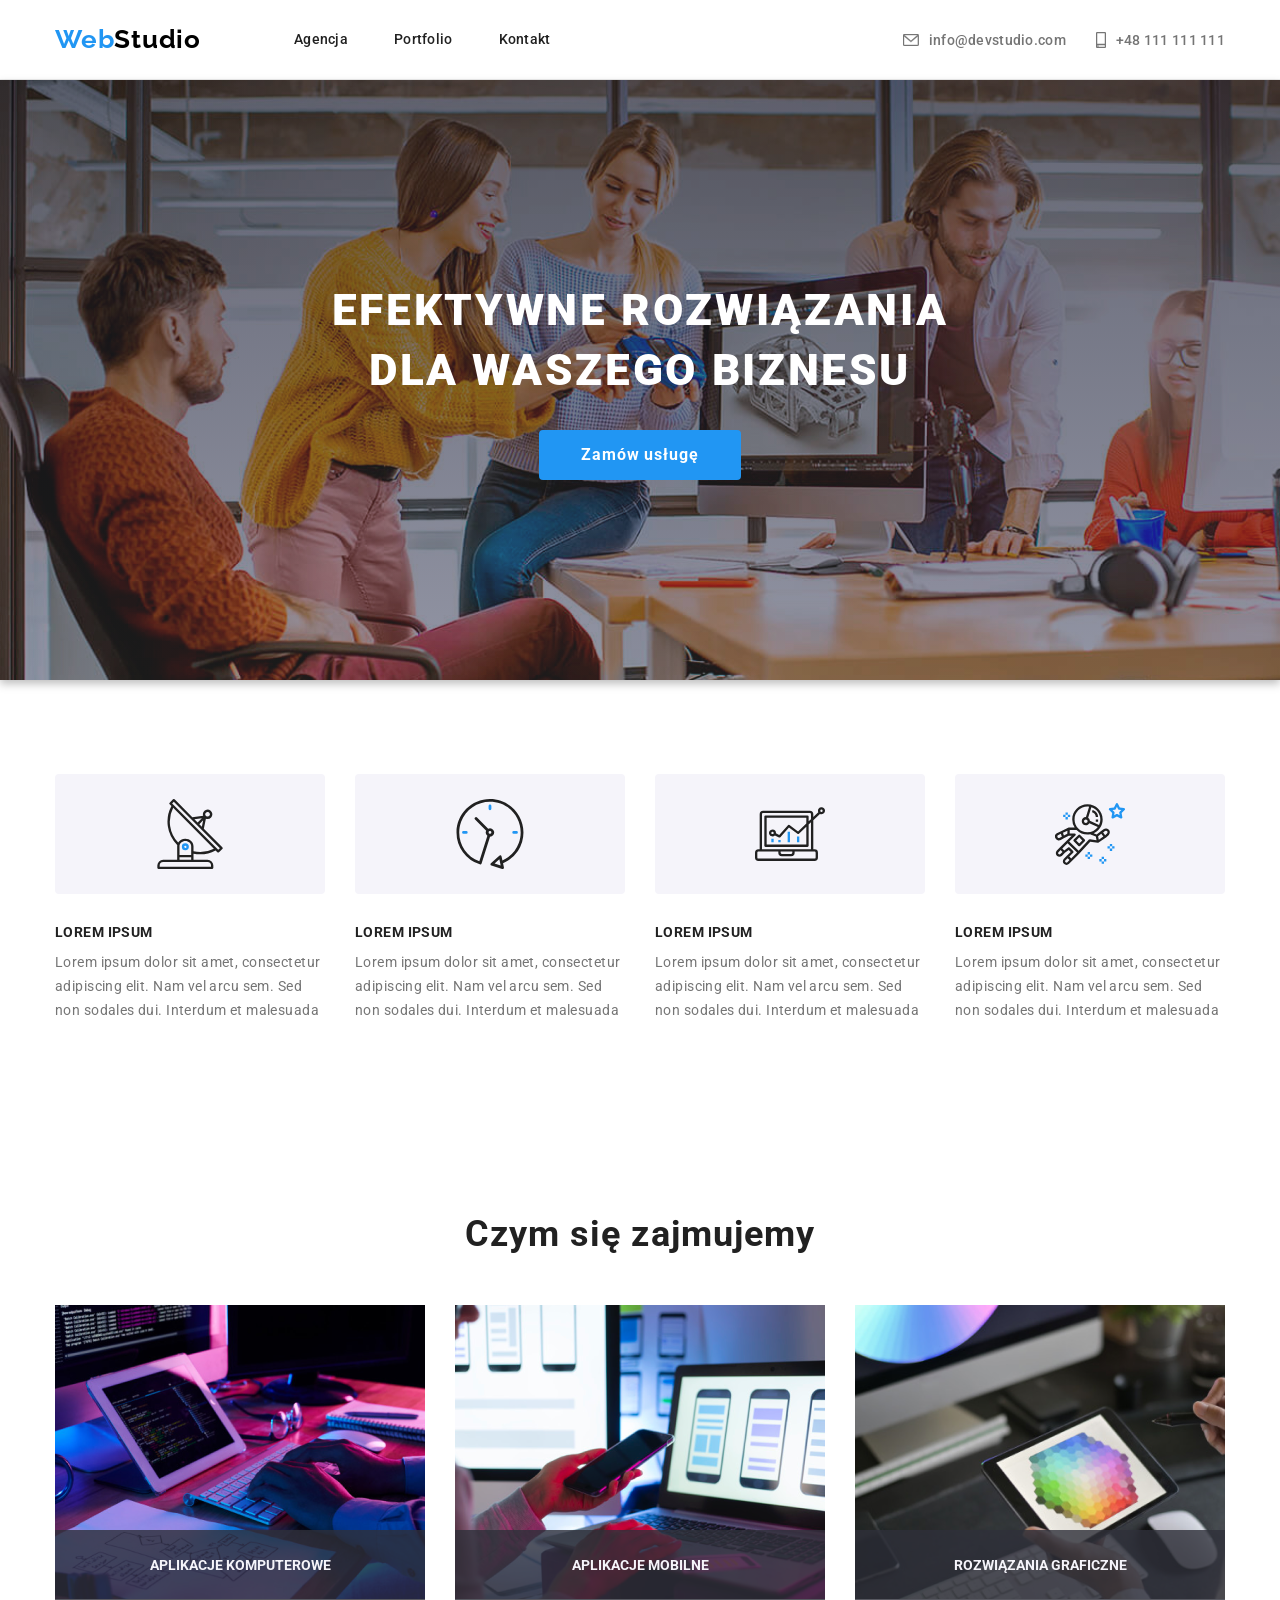
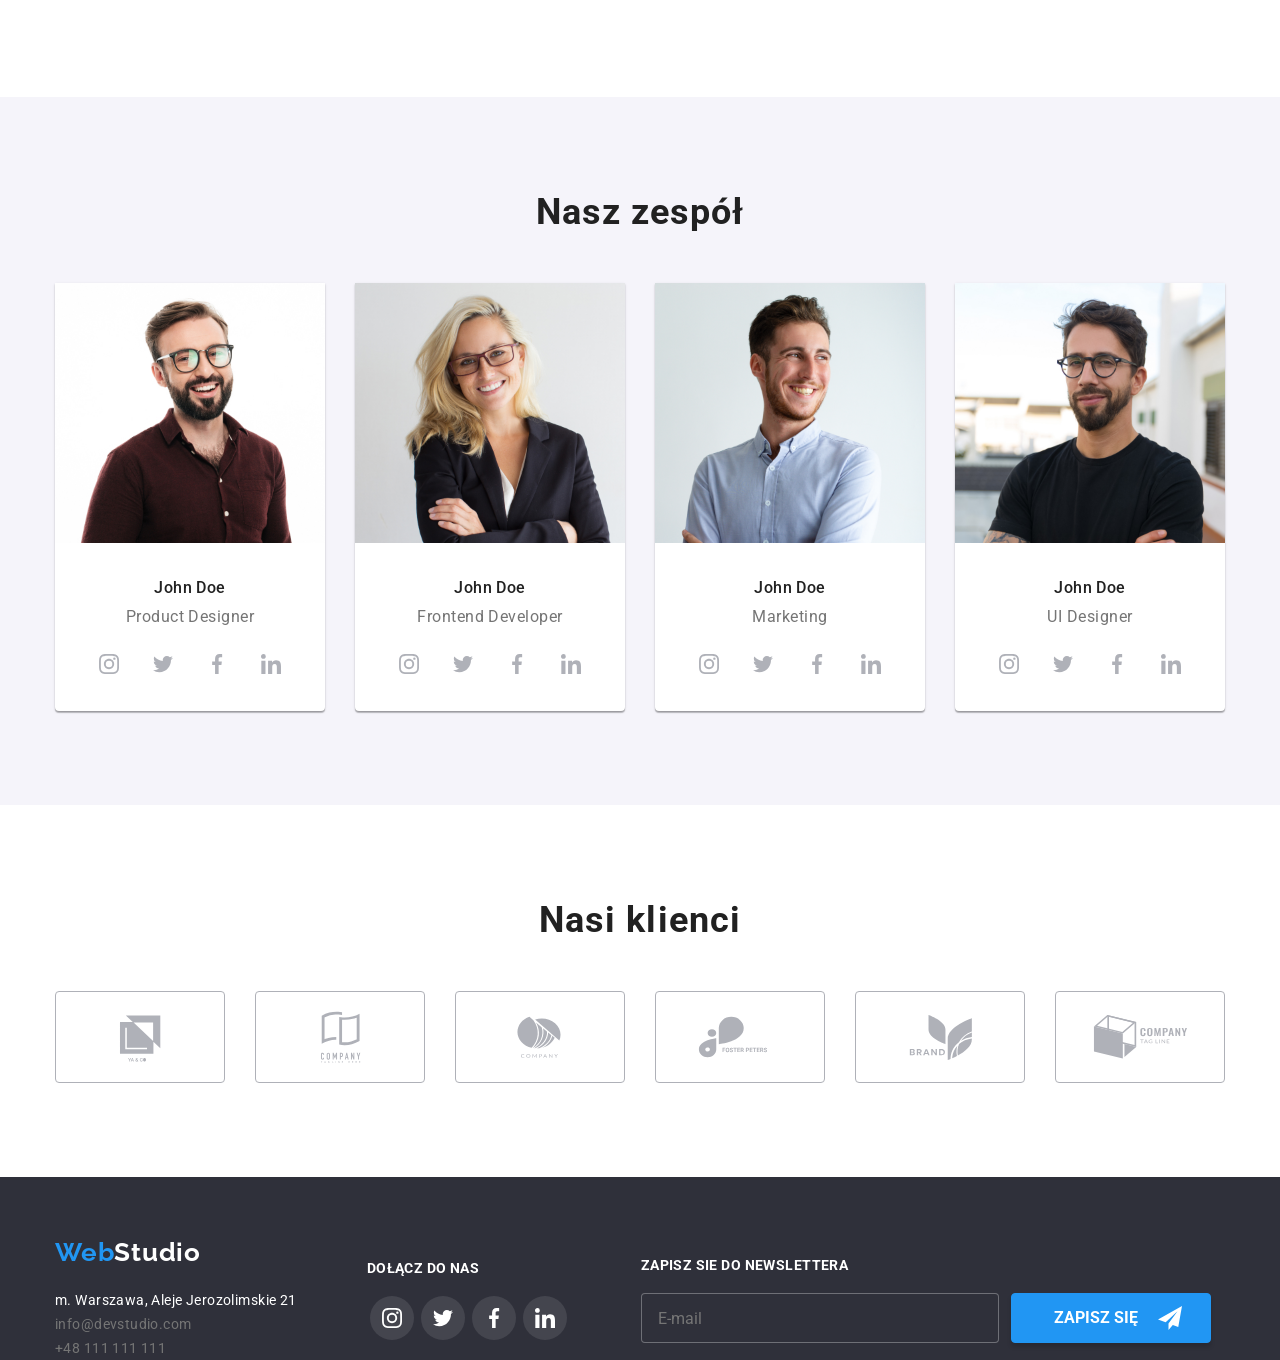
==== commit 621ba3d2: "Update index.html" ====
--- a/index.html
+++ b/index.html
@@ -325,13 +325,13 @@
                 <div class="newsletter-box">
                     <p class="newsletter">ZAPISZ SIE DO NEWSLETTERA</p>
                     <div class="newsletter-contact">
-                        <div>
+                        <div class="Mail-input">
                         <form name="form-email">
                             <label>
-                                <input class="box-email" type="email" name="email" placeholder="Email" />
+                                <input class="box-email" type="email" name="email" placeholder="E-mail" />
                             </label>
                         </div>
-                        <div>
+                        <div class="nws">
                         <button class="news-btn" type="button">ZAPISZ SIĘ
                             <svg class="newsletter-icon" width="24" height="24">
                                 <use href="./images/icons.svg#icon-icon-send"></use>
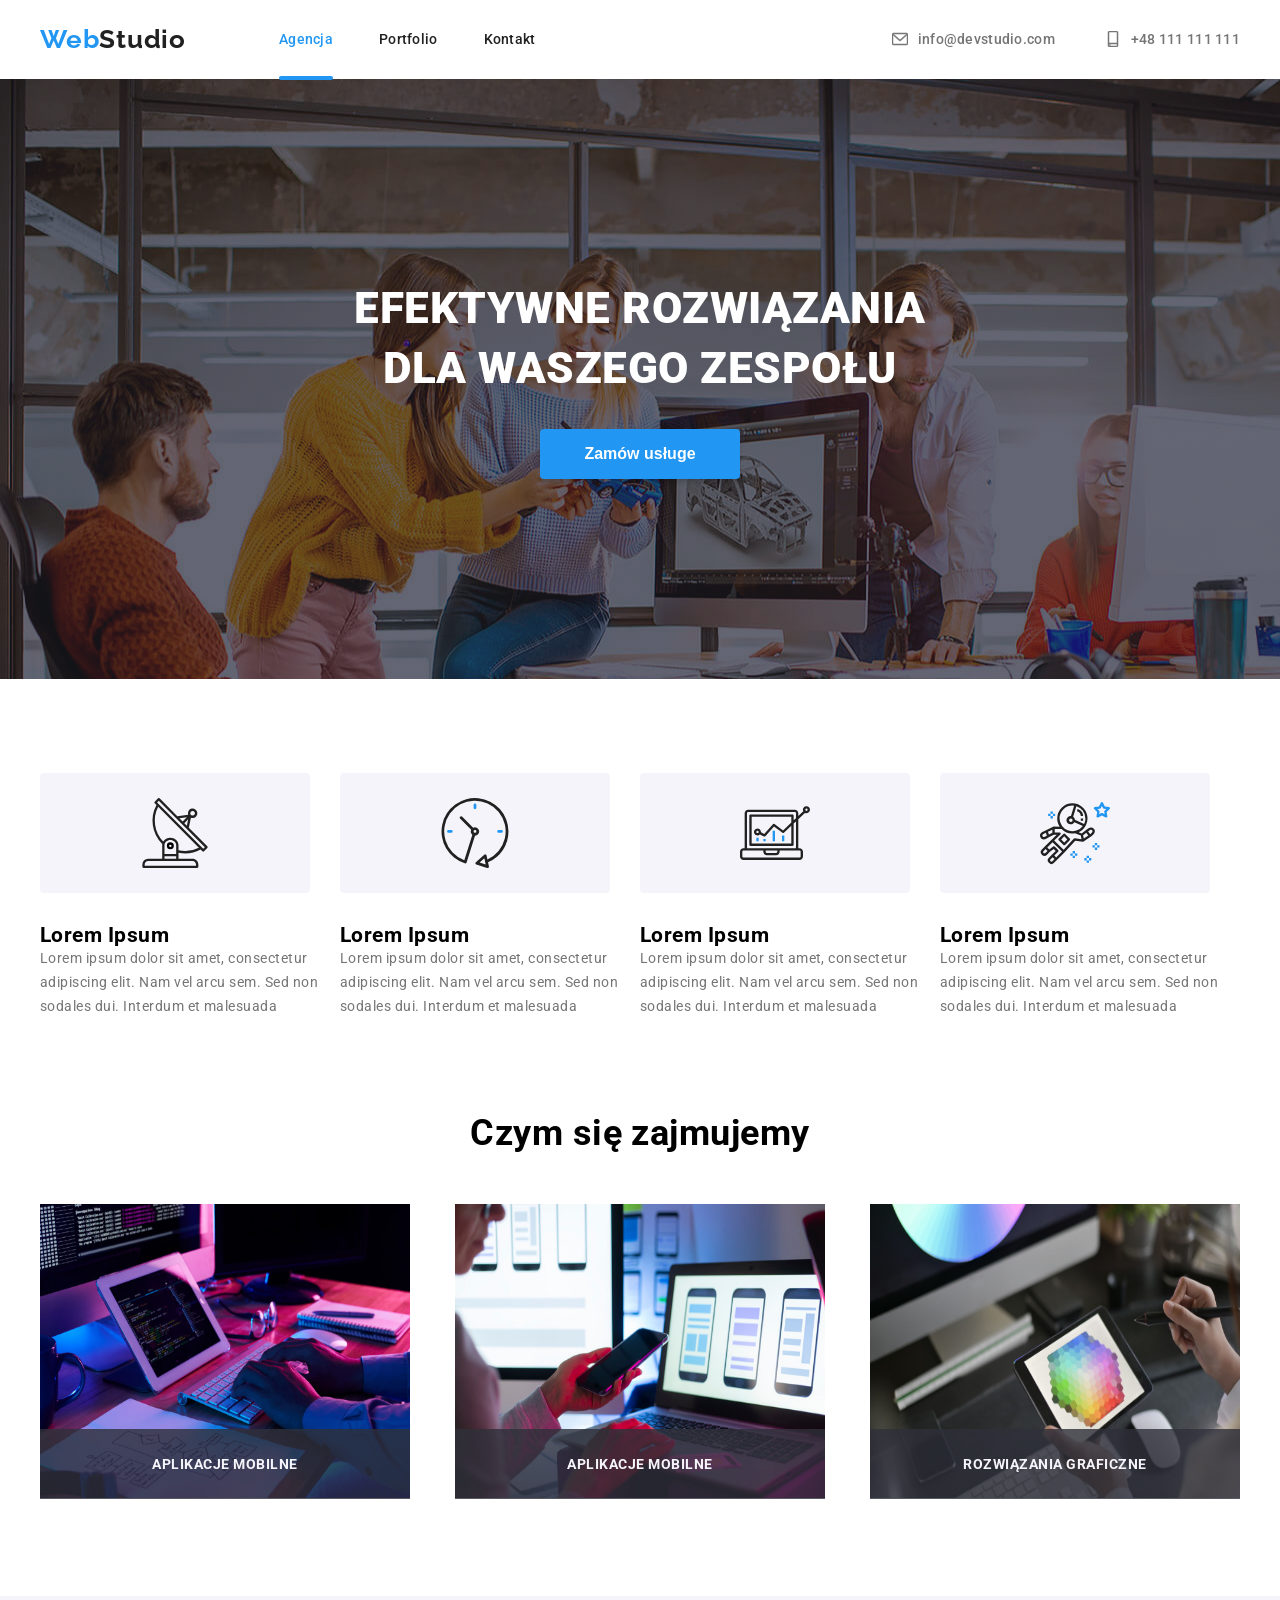
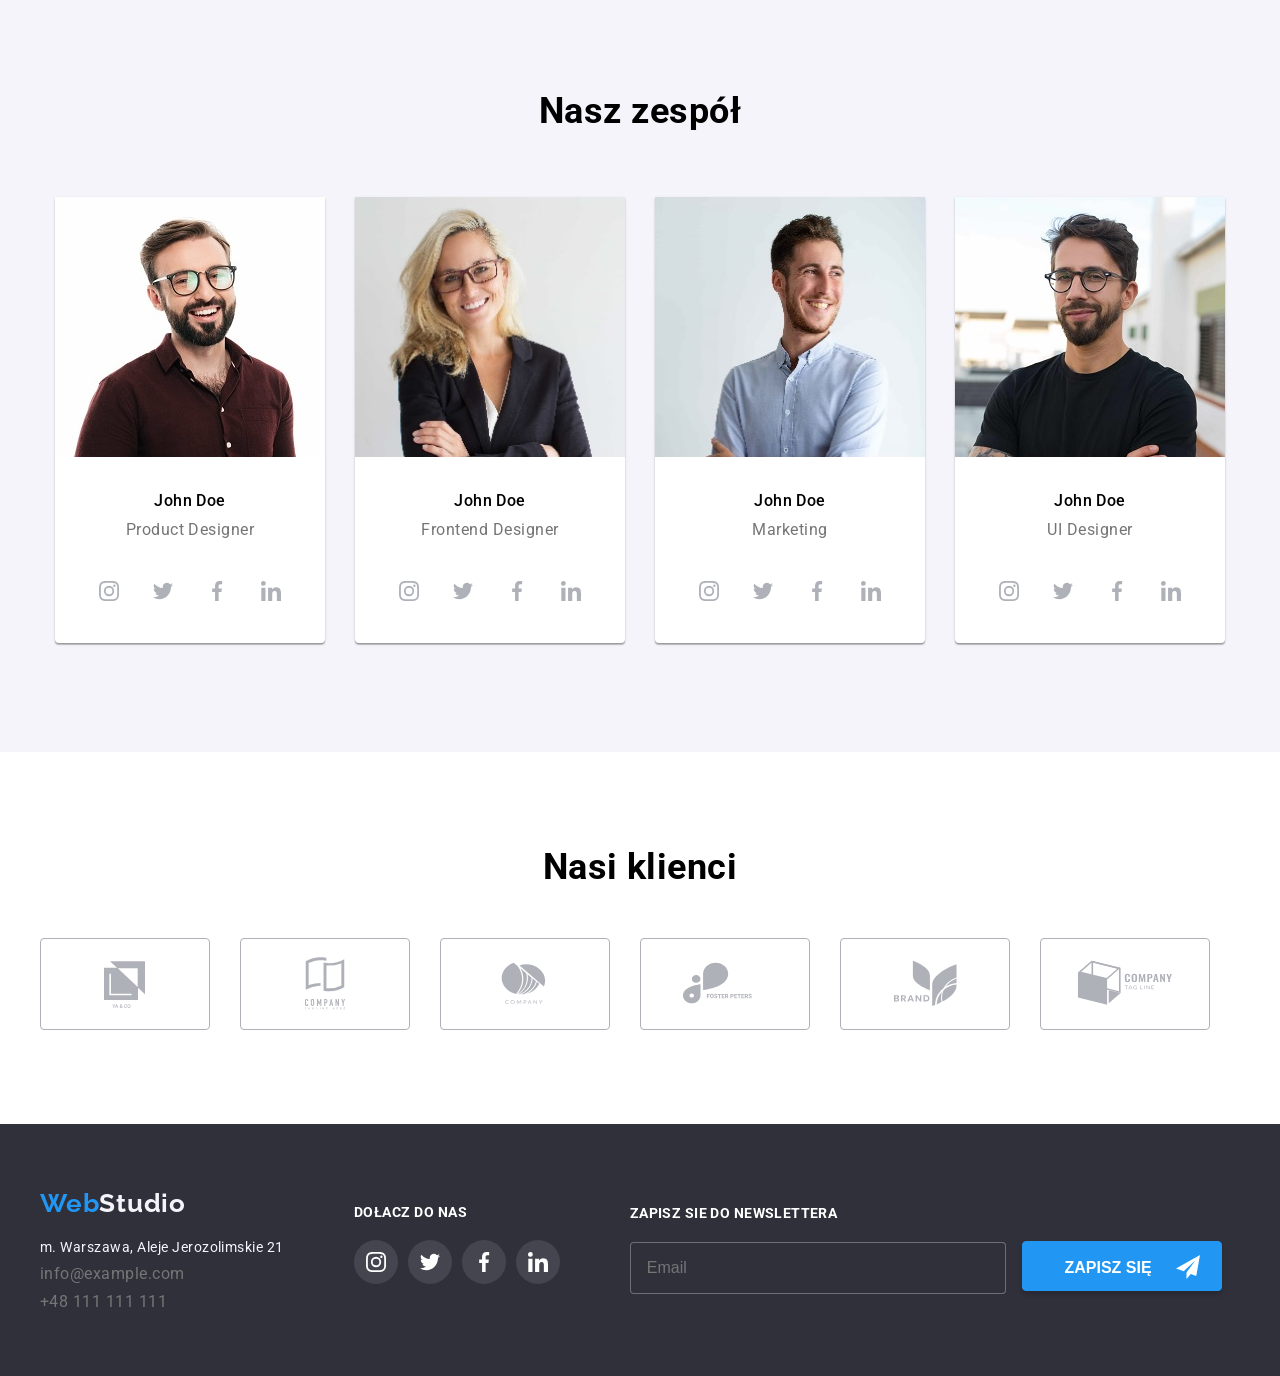
==== commit 98106035: "Initial commit" ====
--- a/index.html
+++ b/index.html
@@ -1,400 +1,407 @@
-<!-- Zadanie domowe studentow #6 -->
-<!doctype html>
+<!DOCTYPE html>
 <html lang="en">
-    <head>
-        <link href="https://fonts.googleapis.com/css2?family=Raleway:wght@700&family=Roboto:wght@400;500;700;900&display=swap"
-            rel="stylesheet">
-        <link rel="stylesheet" href="https://cdnjs.cloudflare.com/ajax/libs/modern-normalize/1.0.0/modern-normalize.min.css" />
-        <link rel="stylesheet" href="./css/styles.css"/>
-        <meta charset="utf-8">
-        <title>Webstudio</title>
-    </head>
-    <body>
-<!-- header -->
-    <header class="header">
-        <div class="container">
-            <div class="navigation-bar">
-                <div class="navigation-menu">
-                    <a class="header-logo" href="./index.html"><span class="in-logo">Web</span>Studio
-                    </a>
-                    <nav class="navigation-description">
-                        <ul class="main-menu">
-                            <li class="nav-item">
-                                <a class="menu active-link" href="./index.html">Agencja
-                                </a>
-                            </li>
-                            <li class="nav-item">
-                                <a class="menu" href="./portfolio.html">Portfolio
-                                </a>
-                            </li>
-                            <li class="nav-item">
-                                <a class="menu" href="./index.html">Kontakt
-                                </a>
-                            </li>
-                        </ul>
-                    </nav>
-                </div>
-                <div class="contact-bar">
-                    <ul class="contact">
-                        <li class="header-contact-mail">
-                            <a class="header-contact" href="mailto:info@devstudio.com">
-                                <svg class="header-contact-icon" width="16" height="12">
-                                    <use href="images/icons.svg#icon-envelope">
-                                    </use>
-                                </svg>info@devstudio.com
-                            </a>
-                        </li>
-                        <li class="header-contact-phone">
-                            <a class="header-contact" href="tel:+48111111111">
-                                <svg class="header-contact-icon" width="10" height="16">
-                                    <use href="images/icons.svg#icon-smartphone">
-                                    </use>
-                                </svg>  +48 111 111 111
-                            </a>
-                        </li>
-                    </ul>
-                </div>
-            </div>
+
+<head>
+  <meta charset="UTF-8" />
+  <meta http-equiv="X-UA-Compatible" content="IE=edge" />
+  <meta name="viewport" content="width=device-width, initial-scale=1.0" />
+  <link rel="stylesheet" href="./css/styles.css" />
+  <link rel="preconnect" href="https://fonts.googleapis.com" />
+  <link rel="preconnect" href="https://fonts.gstatic.com" crossorigin />
+  <link rel="stylesheet" href="node_modules/modern-normalize/modern-normalize.css">
+  <link href="https://fonts.googleapis.com/css2?family=Raleway:wght@700&family=Roboto:wght@400;500;700;900&display=swap"
+    rel="stylesheet" />
+  <title>WebStudio</title>
+</head>
+
+<body>
+  <header class="header">
+    <div class="container">
+      <nav class="header-nav">
+        <a class="logo" href="./index.html">
+          <span class="logo-accent">Web</span>Studio</a>
+        <ul class="header-nav">
+          <li><a class="header-nav-list active-link" href="./index.html">Agencja </a></li>
+          <li>
+            <a class="header-nav-list" href="./portfolio.html"> Portfolio </a>
+          </li>
+          <li><a class="header-nav-list" href="/kontakt"> Kontakt </a></li>
+        </ul>
+      </nav>
+      <ul class="address">
+        <li>
+          <a class="address-mail" href="mailto:info@devstudio.com">
+            <svg class="envelope-phone" width="16" height="16">
+              <use href="./images/icons.svg#icon-envelope"></use>
+            </svg>info@devstudio.com</a>
+        </li>
+        </a>
+        </li>
+        <li>
+          <a class="address-tel" href="tel:+48111111111">
+            <svg class="telephone-icon" width="16" height="16">
+              <use href="./images/icons.svg#icon-smartphone"></use>
+            </svg>+48 111 111 111</a>
+        </li>
+      </ul>
+    </div>
+  </header>
+
+  <section class="hero">
+    <div class="container">
+      <h1 class="hero-h1">EFEKTYWNE ROZWIĄZANIA <br>DLA WASZEGO ZESPOŁU</br></h1>
+      <button class="hero-h1-button" type="button" data-modal-open>Zamów usługe</button>
+    </div>
+  </section>
+
+  <section class="section">
+    <div class="container">
+      <ul class="advantages-list">
+        <li class="advanteges-list-item">
+          <a class="advantages-list-icon">
+            <svg width="70" height="70">
+              <use href="./images/icons.svg#icon-antenna-1"></use>
+            </svg>
+          </a>
+          <h2 class="advanteges-list-item-header">Lorem Ipsum</h2>
+          <p class="advanteges-list-item-description">
+            Lorem ipsum dolor sit amet, consectetur adipiscing elit. Nam vel
+            arcu sem. Sed non sodales dui. Interdum et malesuada
+          </p>
+        </li>
+        <li class="advanteges-list-item">
+          <a class="advantages-list-icon">
+            <svg width="70" height="70">
+              <use href="./images/icons.svg#icon-clock-1"></use>
+            </svg>
+          </a>
+          <h2 class="advanteges-list-item-header">Lorem Ipsum</h2>
+          <p class="advanteges-list-item-description">
+            Lorem ipsum dolor sit amet, consectetur adipiscing elit. Nam vel
+            arcu sem. Sed non sodales dui. Interdum et malesuada
+          </p>
+        </li>
+        <li class="advanteges-list-item">
+          <a class="advantages-list-icon">
+            <svg width="70" height="70">
+              <use href="./images/icons.svg#icon-diagram-1"></use>
+            </svg>
+          </a>
+          <h2 class="advanteges-list-item-header">Lorem Ipsum</h2>
+          <p class="advanteges-list-item-description">
+            Lorem ipsum dolor sit amet, consectetur adipiscing elit. Nam vel
+            arcu sem. Sed non sodales dui. Interdum et malesuada
+          </p>
+        </li>
+        <li class="advanteges-list-item">
+          <a class="advantages-list-icon">
+            <svg width="70" height="70">
+              <use href="./images/icons.svg#icon-astronaut-1"></use>
+            </svg>
+          </a>
+          <h2 class="advanteges-list-item-header">Lorem Ipsum</h2>
+          <p class="advanteges-list-item-description">
+            Lorem ipsum dolor sit amet, consectetur adipiscing elit. Nam vel
+            arcu sem. Sed non sodales dui. Interdum et malesuada
+          </p>
+        </li>
+      </ul>
+    </div>
+  </section>
+
+  <section class="section">
+    <div class="container">
+      <h1 class="services-box">Czym się zajmujemy</h1>
+      <ul class="services-box-list">
+        <li class="services-box-item">
+          <img src="./images/box1.jpg" alt="box1" width="370" height="294" />
+          <div class="box">APLIKACJE MOBILNE</div>
+        </li>
+        <li class="services-box-item">
+          <img src="./images/box2.jpg" alt="box2" width="370" height="294" />
+          <div class="box">APLIKACJE MOBILNE</div>
+        </li>
+        <li class="services-box-item">
+          <img src="./images/box3.jpg" alt="box3" width="370" height="294" />
+          <div class="box">ROZWIĄZANIA GRAFICZNE</div>
+        </li>
+      </ul>
+    </div>
+  </section>
+  <section class="section">
+    <div class="team-section">
+      <div class="container">
+        <h1 class="team">Nasz zespół</h1>
+        <ul class="team-list">
+          <li class="team-list-person">
+            <img src="./images/ProductDesigner.jpg" alt="Product Designer" width="270" height="260" />
+            <p class="team-list-person-name">John Doe</p>
+            <p class="team-list-person-position">Product Designer</p>
+            <ul class="team-list-icons">
+              <a class="team-list-icon">
+                <svg width="20" height="20">
+                  <use href="./images/icons.svg#icon-instagram-2"></use>
+                </svg>
+              </a>
+              <a class="team-list-icon">
+                <svg width="20" height="20">
+                  <use href="./images/icons.svg#icon-twitter-1"></use>
+                </svg>
+              </a><a class="team-list-icon">
+                <svg width="20" height="20">
+                  <use href="./images/icons.svg#icon-facebook-1"></use>
+                </svg>
+              </a><a class="team-list-icon">
+                <svg width="20" height="20">
+                  <use href="./images/icons.svg#icon-linkedin-1"></use>
+                </svg>
+              </a>
+            </ul>
+          </li>
+          <li class="team-list-person">
+            <img src="./images/FrontendDesigner.jpg" alt="Frontend Designer" width="270" height="260" />
+            <p class="team-list-person-name">John Doe</p>
+            <p class="team-list-person-position">Frontend Designer</p>
+            <ul class="team-list-icons">
+              <a class="team-list-icon">
+                <svg width="20" height="20">
+                  <use href="./images/icons.svg#icon-instagram-2"></use>
+                </svg>
+              </a>
+              <a class="team-list-icon">
+                <svg width="20" height="20">
+                  <use href="./images/icons.svg#icon-twitter-1"></use>
+                </svg>
+              </a><a class="team-list-icon">
+                <svg width="20" height="20">
+                  <use href="./images/icons.svg#icon-facebook-1"></use>
+                </svg>
+              </a><a class="team-list-icon">
+                <svg width="20" height="20">
+                  <use href="./images/icons.svg#icon-linkedin-1"></use>
+                </svg>
+              </a>
+            </ul>
+          </li>
+          <li class="team-list-person">
+            <img src="./images/Marketing.jpg" alt="Marketing" width="270" height="260" />
+            <p class="team-list-person-name">John Doe</p>
+            <p class="team-list-person-position">Marketing</p>
+            <ul class="team-list-icons">
+              <a class="team-list-icon">
+                <svg width="20" height="20">
+                  <use href="./images/icons.svg#icon-instagram-2"></use>
+                </svg>
+              </a>
+              <a class="team-list-icon">
+                <svg width="20" height="20">
+                  <use href="./images/icons.svg#icon-twitter-1"></use>
+                </svg>
+              </a><a class="team-list-icon">
+                <svg width="20" height="20">
+                  <use href="./images/icons.svg#icon-facebook-1"></use>
+                </svg>
+              </a><a class="team-list-icon">
+                <svg width="20" height="20">
+                  <use href="./images/icons.svg#icon-linkedin-1"></use>
+                </svg>
+              </a>
+            </ul>
+          </li>
+          <li class="team-list-person">
+            <img src="./images/UIDesigner.jpg" alt="UI Designer" width="270" height="260" />
+            <p class="team-list-person-name">John Doe</p>
+            <p class="team-list-person-position">UI Designer</p>
+            <ul class="team-list-icons">
+              <a class="team-list-icon">
+                <svg width="20" height="20">
+                  <use href="./images/icons.svg#icon-instagram-2"></use>
+                </svg>
+              </a>
+              <a class="team-list-icon">
+                <svg width="20" height="20">
+                  <use href="./images/icons.svg#icon-twitter-1"></use>
+                </svg>
+              </a>
+              <a class="team-list-icon">
+                <svg width="20" height="20">
+                  <use href="./images/icons.svg#icon-facebook-1"></use>
+                </svg>
+              </a>
+              <a class="team-list-icon">
+                <svg width="20" height="20">
+                  <use href="./images/icons.svg#icon-linkedin-1"></use>
+                </svg>
+              </a>
+            </ul>
+          </li>
+        </ul>
+      </div>
+    </div>
+  </section>
+
+  <section class="section">
+    <div class="container">
+      <h2 class="our-client">Nasi klienci</h2>
+      <ul class="our-clients-list">
+        <li>
+          <a class="our-clients-icon">
+            <svg class="our-clients-icon-svg" width="106">
+              <use href="./images/icons.svg#icon-Logo"></use>
+            </svg>
+          </a>
+        </li>
+        <li>
+          <a class="our-clients-icon">
+            <svg class="our-clients-icon-svg" width="106">
+              <use href="./images/icons.svg#icon-Logo-1"></use>
+            </svg>
+          </a>
+        </li>
+        <li>
+          <a class="our-clients-icon">
+            <svg class="our-clients-icon-svg" width="106">
+              <use href="./images/icons.svg#icon-Logo-2"></use>
+            </svg>
+          </a>
+        </li>
+        <li>
+          <a class="our-clients-icon">
+            <svg class="our-clients-icon-svg" width="106">
+              <use href="./images/icons.svg#icon-Logo-3"></use>
+            </svg>
+          </a>
+        </li>
+        <li>
+          <a class="our-clients-icon">
+            <svg class="our-clients-icon-svg" width="106">
+              <use href="./images/icons.svg#icon-Logo-4"></use>
+            </svg>
+          </a>
+        </li>
+        <li>
+          <a class="our-clients-icon">
+            <svg class="our-clients-icon-svg" width="106">
+              <use href="./images/icons.svg#icon-Logo-5"></use>
+            </svg>
+          </a>
+        </li>
+      </ul>
+    </div>
+  </section>
+
+  <footer class="footer">
+    <div class="container">
+      <div class="footer-block">
+        <a class="footer-logo-accent" href="./index.html">
+          <span class="logo-accent">Web</span><a class="logo-accent-studio" href="./index.html">Studio</a></a>
+        <adress>
+          <p class="footer-address">m. Warszawa, Aleje Jerozolimskie 21</p>
+
+          <ul class="footer-address-element">
+            <li class="footer-address-mail" href="mailto:info@example.com">info@example.com</li>
+            <li class="footer-address-tel" href="tel:+4811111111">+48 111 111 111</li>
+          </ul>
+          </address>
+      </div>
+      <div class="team-list-icon-box">
+        <p class="team-list-icon-title">DOŁACZ DO NAS</p>
+        <ul class="team-list-icons">
+          <a class="footer-list-icon">
+            <svg width="20" height="20">
+              <use href="./images/icons.svg#icon-instagram-2"></use>
+            </svg>
+          </a>
+          <a class="footer-list-icon">
+            <svg width="20" height="20">
+              <use href="./images/icons.svg#icon-twitter-1"></use>
+            </svg>
+          </a><a class="footer-list-icon">
+            <svg width="20" height="20">
+              <use href="./images/icons.svg#icon-facebook-1"></use>
+            </svg>
+          </a><a class="footer-list-icon">
+            <svg width="20" height="20">
+              <use href="./images/icons.svg#icon-linkedin-1"></use>
+            </svg>
+          </a>
+        </ul>
+      </div>
+      <div class="newsletter-box">
+        <p class="newsletter">ZAPISZ SIE DO NEWSLETTERA</p>
+        <div class="newsletter-contact">
+          <form name="form-emial">
+            <label>
+              <input class="box-email" type="email" name="email" placeholder="Email" />
+            </label>
+            <button class="news-btn" type="button">ZAPISZ SIĘ
+              <svg class="newsletter-icon" width="24" height="24">
+                <use href="./images/icons.svg#icon-icon-send"></use>
+              </svg></button>
         </div>
-    </header>    
-    <main>
-<!-- button with background -->
-        <section class="section solutions">
-            <div class="container">
-                <div class="content">
-                    <h1 class="title-solutions">Efektywne rozwiązania dla Waszego biznesu
-                    </h1>
-                    <button class="service-button" type="button" data-modal-open>Zamów usługę    
-                    </button>
-                </div>
-            </div>
-        </section>
-<!-- Strengths -->
-        <section class="section strengths">
-            <div class="container">
-                <ul class="strengths-list">
-                    <li class="strengths-item">
-                        <div class="strengths-icon-group">
-                            <svg class="strengths-item-icon" width="70" height="70">
-                                <use href="images/icons.svg#icon-antenna-1"></use>
-                            </svg>
-                        </div>
-                        <h3 class="strengths-title">LOREM IPSUM</h3> 
-                        <p class="strengths-text">Lorem ipsum dolor sit amet, consectetur adipiscing elit. Nam vel arcu sem. Sed non sodales dui. Interdum et malesuada</p>
-                    </li>
-                    <li class="strengths-item">
-                        <div class="strengths-icon-group">
-                            <svg class="strengths-item-icon" width="70" height="70">
-                                <use href="images/icons.svg#icon-clock-1"></use>
-                            </svg>
-                        </div>
-                        <h3 class="strengths-title">LOREM IPSUM</h3> 
-                        <p class="strengths-text">Lorem ipsum dolor sit amet, consectetur adipiscing elit. Nam vel arcu sem. Sed non sodales dui. Interdum et malesuada</p>
-                    </li>
-                    <li class="strengths-item">
-                        <div class="strengths-icon-group">
-                            <svg class="strengths-item-icon" width="70" height="70">
-                                <use href="images/icons.svg#icon-diagram-1"></use>
-                            </svg>
-                        </div>
-                        <h3 class="strengths-title">LOREM IPSUM</h3> 
-                        <p class="strengths-text">Lorem ipsum dolor sit amet, consectetur adipiscing elit. Nam vel arcu sem. Sed non sodales dui. Interdum et malesuada</p>
-                    </li>
-                    <li class="strengths-item">
-                        <div class="strengths-icon-group">
-                            <svg class="strengths-item-icon" width="70" height="70">
-                                <use href="images/icons.svg#icon-astronaut-1"></use>
-                            </svg>
-                        </div>
-                        <h3 class="strengths-title">LOREM IPSUM</h3> 
-                        <p class="strengths-text">Lorem ipsum dolor sit amet, consectetur adipiscing elit. Nam vel arcu sem. Sed non sodales dui. Interdum et malesuada</p>
-                    </li>
-                </ul>
-            </div>
-        </section>
-<!-- scope -->
-        <section class="section scope">
-            <div class="container">
-                <h2 class="scope-title">Czym się zajmujemy</h2>
-                <ul class="scope-list">
-                    <li class="scope-item">
-                        <p><img src="images/keyboard.jpg" alt="Klawiatura komputerowa" width="370" height="294"/></p>
-                        <div class="box">APLIKACJE KOMPUTEROWE</div>
-                    </li>
-                    <li class="scope-item">
-                        <p><img src="images/laptop.jpg" alt="Laptop" width="370" height="294"/></p>
-                        <div class="box">APLIKACJE MOBILNE</div>
-                    </li>
-                    <li class="scope-item">
-                        <p><img src="images/tablet.jpg" alt="Tablet"      width="370" height="294"/></p>
-                        <div class="box">ROZWIĄZANIA GRAFICZNE</div>
-                    </li>
-                </ul>
-            </div>
-        </section>
-<!-- team -->
-        <section class="section team">
-            <div class="container">
-                <h2 class="team-title">Nasz zespół</h2>
-                <ul class="team-list">
-                    <li class="team-item">
-                        <img class="team-picture" src="images/pdesigner.jpg" alt="Product Designer" width="270" height="260"/>
-                        <h3 class="title-name">John Doe</h3>
-                        <p class="text-position">Product Designer</p>
-                        <ul class="team-list-social-links">
-                            <li class="team-item-social-links">
-                                <svg class="social-links-card-item" width="20" height="20">
-                                    <use href="images/icons.svg#icon-instagram-2"></use>
-                                </svg>
-                            </li>
-                            <li class="team-item-social-links">
-                                <svg class="social-links-card-item" width="20" height="20">
-                                    <use href="images/icons.svg#icon-twitter-1"></use>
-                                </svg>
-                            </li>
-                            <li class="team-item-social-links">
-                                <svg class="social-links-card-item" width="20" height="20">
-                                    <use href="images/icons.svg#icon-facebook-1"></use>
-                                </svg>
-                            </li>
-                            <li class="team-item-social-links">
-                                <svg class="social-links-card-item" width="20" height="20">
-                                    <use href="images/icons.svg#icon-linkedin-1"></use>
-                                </svg>
-                            </li>
-                        </ul>
-                    </li>
-                    <li class="team-item">
-                        <img class="team-picture" src="images/fdeveloper.jpg" alt="Frontend Developer" width="270" height="260"/>
-                        <h3 class="title-name">John Doe</h3>
-                        <p class="text-position">Frontend Developer</p>
-                        <ul class="team-list-social-links">
-                            <li class="team-item-social-links">
-                                <svg class="social-links-card-item" width="20" height="20">
-                                    <use href="images/icons.svg#icon-instagram-2"></use>
-                                </svg>
-                            </li>
-                            <li class="team-item-social-links">
-                                <svg class="social-links-card-item" width="20" height="20">
-                                    <use href="images/icons.svg#icon-twitter-1"></use>
-                                </svg>
-                            </li>
-                            <li class="team-item-social-links">
-                                <svg class="social-links-card-item" width="20" height="20">
-                                    <use href="images/icons.svg#icon-facebook-1"></use>
-                                </svg>
-                            </li>
-                            <li class="team-item-social-links">
-                                <svg class="social-links-card-item" width="20" height="20">
-                                    <use href="images/icons.svg#icon-linkedin-1"></use>
-                                </svg>
-                            </li>
-                        </ul>
-                    </li>
-                    <li class="team-item">
-                        <img class="team-picture" src="images/marketing.jpg" alt="Marketing" width="270" height="260"/>
-                        <h3 class="title-name">John Doe</h3>
-                        <p class="text-position">Marketing</p>
-                        <ul class="team-list-social-links">
-                            <li class="team-item-social-links">
-                                <svg class="social-links-card-item" width="20" height="20">
-                                    <use href="images/icons.svg#icon-instagram-2"></use>
-                                </svg>
-                            </li>
-                            <li class="team-item-social-links">
-                                <svg class="social-links-card-item" width="20" height="20">
-                                    <use href="images/icons.svg#icon-twitter-1"></use>
-                                </svg>
-                            </li>
-                            <li class="team-item-social-links">
-                                <svg class="social-links-card-item" width="20" height="20">
-                                    <use href="images/icons.svg#icon-facebook-1"></use>
-                                </svg>
-                            </li>
-                            <li class="team-item-social-links">
-                                <svg class="social-links-card-item" width="20" height="20">
-                                    <use href="images/icons.svg#icon-linkedin-1"></use>
-                                </svg>
-                            </li>
-                        </ul>
-                    </li>
-                    <li class="team-item">
-                        <img class="team-picture" src="images/uidesigner.jpg" alt="UI Designer" width="270" height="260"/>
-                        <h3 class="title-name">John Doe</h3>
-                        <p class="text-position"> UI Designer </p>
-                        <ul class="team-list-social-links">
-                            <li class="team-item-social-links">
-                                <svg class="social-links-card-item" width="20" height="20">
-                                    <use href="images/icons.svg#icon-instagram-2"></use>
-                                </svg>
-                            </li>
-                            <li class="team-item-social-links">
-                                <svg class="social-links-card-item" width="20" height="20">
-                                    <use href="images/icons.svg#icon-twitter-1"></use>
-                                </svg>
-                            </li>
-                            <li class="team-item-social-links">
-                                <svg class="social-links-card-item" width="20" height="20">
-                                    <use href="images/icons.svg#icon-facebook-1"></use>
-                                </svg>
-                            </li>
-                            <li class="team-item-social-links">
-                                <svg class="social-links-card-item" width="20" height="20">
-                                    <use href="images/icons.svg#icon-linkedin-1"></use>
-                                </svg>
-                            </li>
-                        </ul>
-                    </li>
-                </ul>
-            </div>
-        </section>
-<!-- our clients -->
-        <section class="section clients">
-            <div class="container">
-                <h2 class="our-clients-title">Nasi klienci</h2>
-                <ul class="our-clients-list">
-                    <li class="our-clients-icon">
-                        <svg class="our-clients-icon-logo" width="106" height="60">
-                            <use href="images/icons.svg#icon-Logo"></use>
-                        </svg>
-                    </li>
-                    <li class="our-clients-icon">
-                        <svg class="our-clients-icon-logo" width="106" height="60">
-                            <use href="images/icons.svg#icon-Logo-2"></use>
-                        </svg>
-                    </li>
-                    <li class="our-clients-icon">
-                        <svg class="our-clients-icon-logo" width="106" height="60">
-                            <use href="images/icons.svg#icon-Logo-3"></use>
-                        </svg>
-                    </li>
-                    <li class="our-clients-icon">
-                        <svg class="our-clients-icon-logo" width="106" height="60">
-                            <use href="images/icons.svg#icon-Logo-4"></use>
-                        </svg>
-                    </li>
-                    <li class="our-clients-icon">
-                        <svg class="our-clients-icon-logo" width="106" height="60">
-                            <use href="images/icons.svg#icon-Logo-5"></use>
-                        </svg>
-                    </li>
-                    <li class="our-clients-icon">
-                        <svg class="our-clients-icon-logo" width="106" height="60">
-                            <use href="images/icons.svg#icon-Logo-6"></use>
-                        </svg>
-                    </li>
-                </ul>
-            </div>    
-        </section>
-    </main>
-<!-- footer -->
-    <footer class="footer">
-        <div class="container">
-            <div class="footer-content">  
-                <ul class="footer-list">
-                    <li><a class="link-logo-footer" href=""><span class="web">Web</span>Studio</a></li>
-                    <li><address class="adress-footer">m. Warszawa, Aleje Jerozolimskie 21</address></li>
-                    <li><a class="link-mail-footer" href="mailto:info@devstudio.com">info@devstudio.com</a></li>
-                    <li><a class="link-phone-footer" href="tel:+48111111111">+48 111 111 111</a></li>
-                </ul> 
-                <div class="social-links-footer">
-                    <h2 class="social-links-footer-title">Dołącz do nas</h2>
-                    <ul class="social-links-footer-list">
-                        <li class="social-links-footer-item">
-                            <svg class="social-links-footer-item-icon" width="20" height="20">
-                                <use href="images/icons.svg#icon-instagram-2"></use>
-                            </svg>
-                        </li>
-                        <li class="social-links-footer-item">
-                            <svg class="social-links-footer-item-icon" width="20" height="20">
-                                <use href="images/icons.svg#icon-twitter-1"></use>
-                            </svg>
-                        </li>
-                        <li class="social-links-footer-item">
-                            <svg class="social-links-footer-item-icon" width="20" height="20">
-                                <use href="images/icons.svg#icon-facebook-1"></use>
-                            </svg>
-                        </li>
-                        <li class="social-links-footer-item">
-                            <svg class="social-links-footer-item-icon" width="20" height="20">
-                                <use href="images/icons.svg#icon-linkedin-1"></use>
-                            </svg>
-                        </li>
-                    </ul>
-                </div>
-                <div class="newsletter-box">
-                    <p class="newsletter">ZAPISZ SIE DO NEWSLETTERA</p>
-                    <div class="newsletter-contact">
-                        <div class="Mail-input">
-                        <form name="form-email">
-                            <label>
-                                <input class="box-email" type="email" name="email" placeholder="E-mail" />
-                            </label>
-                        </div>
-                        <div class="nws">
-                        <button class="news-btn" type="button">ZAPISZ SIĘ
-                            <svg class="newsletter-icon" width="24" height="24">
-                                <use href="./images/icons.svg#icon-icon-send"></use>
-                            </svg></button>
-                        </div>
-                    </div>
-                </div>
-            </div>
-        </div> 
-    </footer>
-    <div class="backdrop is-hidden" data-modal>
-        <div class="modal">
-            <div class="modal-content">
-                <div class="modal-header">Zostaw swoje dane w formularzu poniżej</div>
-                <form class="form">
-                    <label class="label" for="name">Imie</label>
-                    <div class="fieldset">
-                        <input class="input" type="text" id="name" />
-                        <svg class="label-icon">
-                            <use href="./images/icons.svg#icon-person-black-18dp-1"></use>
-                        </svg>
-                    </div>
-                    <label class="label" for="tel">Telefon</label>
-                    <div class="fieldset">
-                        <input class="input" type="tel" id="tel" />
-                        <svg class="label-icon">
-                            <use href="./images/icons.svg#icon-phone-black-18dp-1"></use>
-                        </svg>
-                    </div>
-                    <label class="label" for="mail">Email</label>
-                    <div class="fieldset">
-                        <input class="input" type="email" id="mail" />
-                        <svg class="label-icon">
-                            <use href="./images/icons.svg#icon-email-black-18dp-1"></use>
-                        </svg>
-                    </div>
-                    <label class="label" for="comment">Komentarz</label>
-                    <div class="fieldset-comment">
-                        <textarea class="input-comment" type="textarea" placeholder="Wprowadź tekst"
-                            id="comment"></textarea>
-                    </div>
-                    <label class="label-checkbox">
-                        <input class="checkbox" type="checkbox" id="legal" />
-                        <span class="checkbox-window">
-                            <svg class="checkbox-svg">
-                                <use href="./images/icons.svg#icon-icon-check" width="16" height="15"></use>
-                            </svg>
-                        </span>
-                        <span class="checkbox-title">
-                            Oświadczam
-                            iż akceptuję </span>
-                        <a href="#"> Regulamin</a>
-                        <span class="checkbox-legal"> i </span>
-                        <a href="#">Politykę Prywatności.</a>
-                    </label>
-                    <div class="modal-button">
-                        <button class="modal-btn" type="button">Wyślij</button>
-                    </div>
-                </form>
-            </div>
-            <button type="button" class="close-btn" data-modal-close>X</button>
-        </div>
-    </div>
-    <script src="./modal.js"></script>
-    </body>
-</html>+      </div>
+    </div>
+    </div>
+  </footer>
+
+  <div class="backdrop is-hidden" data-modal>
+    <div class="modal">
+      <div class="modal-content">
+        <div class="modal-header">Zostaw swoje dane w formularzu poniżej</div>
+        <form class="form">
+          <label class="label" for="name">Imie</label>
+          <div class="fieldset">
+            <input class="input" type="text" id="name" />
+            <svg class="label-icon">
+              <use href="./images/icons.svg#icon-person-black-18dp-1"></use>
+            </svg>
+          </div>
+          <label class="label" for="tel">Telefon</label>
+          <div class="fieldset">
+            <input class="input" type="tel" id="tel" />
+            <svg class="label-icon">
+              <use href="./images/icons.svg#icon-phone-black-18dp-1"></use>
+            </svg>
+          </div>
+          <label class="label" for="mail">Email</label>
+          <div class="fieldset">
+            <input class="input" type="email" id="mail" />
+            <svg class="label-icon">
+              <use href="./images/icons.svg#icon-email-black-18dp-1"></use>
+            </svg>
+          </div>
+          <label class="label" for="comment">Komentarz</label>
+          <div class="fieldset-comment">
+            <textarea class="input-comment" type="textarea" placeholder="Wprowadź tekst" id="comment"></textarea>
+          </div>
+          <label class="label-checkbox">
+            <input class="checkbox" type="checkbox" id="legal" />
+            <span class="checkbox-window">
+              <svg class="checkbox-svg">
+                <use href="./images/icons.svg#icon-icon-check" width="16" height="15"></use>
+              </svg>
+            </span>
+            <span class="checkbox-title">
+              Oświadczam
+              iż akceptuję </span>
+            <a href="#"> Regulamin</a>
+            <span class="checkbox-legal"> i </span>
+            <a href="#">Politykę Prywatności.</a>
+          </label>
+          <div class="modal-button">
+            <button class="modal-btn" type="button">Wyślij</button>
+          </div>
+        </form>
+      </div>
+      <button type="button" class="close-btn" data-modal-close>
+        <svg width="11" height="11">
+          <use href="./images/icons.svg#icon-Vector"></use>
+        </svg>
+      </button>
+    </div>
+  </div>
+
+  <script src="./modal.js"></script>
+</body>
+
+</html>
--- a/css/styles.css
+++ b/css/styles.css
@@ -1,984 +1,883 @@
+/* MAIN STYLES */
+
 :root {
-    --main-font: "Roboto", sans-serif;
-    --secondary-font: "Raleway", sans-serif;
-    --white-background: #FFFFFF;
-    --blue-accent: #2196F3;
-    --grey-text: #757575;
-    --black-logo: #000000;
-    --black-title-text: #212121;
-    --light-grey-background: #F5F4FA;
-    --icon-grey-fill: #AFB1B8;
+  --font-weight-normal: 400;
+  --font-weight-bold: 600;
+  --font-weight-extra-bold: 700;
+
+  --primary-color: #212121;
+  --second-color: #757575;
+  --accent-color: #2196f3;
+  --dark-color: #2f303a;
+  --light-color: #f5f4fa;
+  --white-color: #ffffff;
+  --border-color: #eeeeee;
+  --border-second-color: #ececec;
+
+  --main-font: "Roboto", sans-serif;
+  --secondary-font: "Raleway", sans-serif;
 }
 
 body {
-    font-family: var(--main-font);
-    background-color: var(--white-background);
-    width: 100%;
-    /* margin: 0px auto; */
+  font-family: "Roboto", "Raleway", sans-serif;
+  letter-spacing: 0.03em;
+  background-color: var(--white-background-color);
+  color: var(--primary-text-color);
+  width: 100%;
+  ;
+}
+
+h1,
+h2,
+h3,
+h4,
+h5,
+h6 {
+  margin: 0;
+  padding: 0;
 }
 
 * {
-    margin: 0;
-    padding: 0;
+  margin: 0;
+  padding: 0;
+}
+
+.container {
+  width: 1200px;
+  margin: 0 auto;
+}
+
+/* END MAIN STYLES */
+
+/* HEADER */
+
+.header .container {
+  display: flex;
+  align-items: center;
+  padding: 24px 0;
+}
+
+.header-nav,
+.address {
+  display: flex;
+  align-items: center;
+}
+
+.header-nav,
+.address,
+.button-list,
+.portfolio-list,
+.our-clients-list,
+.team-list-icons,
+.footer-address-element {
+  list-style: none;
+}
+
+.header-nav-list,
+.address-mail,
+.address-tel,
+.portfolio-list {
+  text-decoration: none;
+}
+
+.header-nav-list {
+  margin-right: 46px;
+  justify-content: flex-start;
+  align-items: center;
+}
+
+.header-nav-list {
+  color: var(--primary-color);
+  font-weight: 500;
+  font-size: 14px;
+  line-height: 1.143;
+  letter-spacing: 0.02em;
+}
+
+.header-nav {
+  font-weight: 500;
+  font-size: 14px;
+  line-height: 1.143;
+  letter-spacing: 0.02em;
+}
+
+.header-nav-list:hover,
+.header-nav-list:active,
+.address-mail:hover,
+.address-mail:active,
+.address-tel:hover,
+.address-tel:active {
+  color: var(--accent-color);
+
+  transition: color 250ms cubic-bezier(0.4, 0, 0.2, 1);
+}
+
+
+.address-mail:hover .envelope-phone,
+.address-mail:active .envelope-phone,
+.address-tel:hover .telephone-icon,
+.address-tel:active .telephone-icon {
+  color: var(--accent-color);
+  fill: var(--accent-color);
+  stroke: var(--accent-color);
+}
+
+
+.active-link {
+  position: relative;
+  color: var(--accent-color);
+}
+
+.active-link::after {
+  position: absolute;
+  content: "";
+  display: block;
+  top: 45px;
+  width: 100%;
+  height: 4px;
+  background-color: var(--accent-color);
+  border-radius: 2px;
+  transition: 250ms cubic-bezier(0.4, 0, 0.2, 1);
+}
+
+.address-tel {
+  margin-left: 50px;
+}
+
+.address {
+  margin-left: auto;
+  justify-content: flex-end;
+}
+
+.logo {
+  font-style: var(--secondary-font);
+  font-weight: 700;
+  font-size: 26px;
+  line-height: 1.192;
+  letter-spacing: 0.03em;
+  color: var(--primary-color);
+  text-decoration: none;
+  margin-right: 93px;
+  font-family: var(--secondary-font);
+}
+
+.logo-accent {
+  color: var(--accent-color);
+}
+
+.logo-accent-studio {
+  color: var(--light-color);
+  font-size: 26px;
+  font-weight: 700;
+  letter-spacing: 0.03em;
+  text-decoration: none;
+  font-family: var(--secondary-font);
+}
+
+.envelope-phone {
+  width: 16;
+  height: 12;
+  fill: var(--second-color);
+  stroke: var(--second-color);
+  padding-right: 10px;
+}
+
+.envelope-phone:hover,
+.envelope-phone:active,
+.telephone-icon:hover,
+.telephone-icon:active {
+  fill: var(--accent-color);
+  stroke: var(--accent-color);
+
+  transition: fill 250ms cubic-bezier(0.4, 0, 0.2, 1);
+  transition: stroke 250ms cubic-bezier(0.4, 0, 0.2, 1);
+}
+
+/* END HEADER */
+
+.hero {
+  background: var(--dark-color);
+  width: 100%;
+  background-image: linear-gradient(0deg,
+      rgba(47, 48, 58, 0.4) 0%,
+      rgba(47, 48, 58, 0.4) 100%),
+    url(../images/team.jpg);
+}
+
+.hero .container {
+  padding-bottom: 200px;
+}
+
+.hero-h1 {
+  color: var(--white-color);
+  font-weight: var(--font-weight-extra-bold);
+  font-weight: 900;
+  font-size: 44px;
+  display: flex;
+  justify-content: center;
+  line-height: 1.36;
+  padding-top: 200px;
+  align-items: center;
+  text-align: center;
+  margin: auto;
+  padding: 200px 252px 0;
+}
+
+.hero-h1-button {
+  color: var(--white-color);
+  background-color: var(--accent-color);
+  font-weight: var(--font-weight-bold);
+  padding: 10px 41px;
+  border: 0;
+  border-radius: 4px;
+  box-shadow: 0px 4px 4px rgba(0, 0, 0, 0.15);
+  font-size: 16px;
+  cursor: pointer;
+  display: block;
+  text-align: center;
+  margin: 30px auto auto;
+  width: 200px;
+  height: 50px;
+}
+
+.advantages-list-icon {
+  display: flex;
+  width: 270px;
+  height: 120px;
+  background-color: #f5f4fa;
+  border-radius: 4px;
+  align-items: center;
+  justify-content: center;
+  margin-bottom: 30px;
+}
+
+.advantages-list {
+  list-style: none;
+  display: flex;
+  justify-content: center;
+  align-items: center;
+  font-size: 14px;
+}
+
+.advantages-list-item-header {
+  font-weight: 700;
+  font-style: var(--main-font)
+}
+
+.advanteges-list-item-description {
+  line-height: 1.71;
+  color: var(--second-color);
 }
 
 .section {
-    padding: 94px 0px;
-}
-
-.container {
-    width: 1200px;
-    margin: 0 auto;
-    padding: 0px 15px;
-}
-
-/* header */
-
-.header {
-    box-sizing: border-box;
-    height: 80px;
-    border-bottom: 1px solid #ECECEC;
-    margin-top: 0;
-    display: flex;
-    align-items: center;
-}
-
-.navigation-bar {
-    display: flex;
-    flex-direction: row;
-    flex-wrap: nowrap;
-    justify-content: space-between;
-    align-items: center;
-}
-
-.navigation-menu {
-    display: flex;
-    flex-direction: row;
-    flex-wrap: nowrap;
-    justify-content: space-between;
-    align-items: center;
-    gap: 93px;
-}
-
-.header-logo {
-    font-family: var(--secondary-font);
-    color: var(--black-logo);
-    font-size: 26px;
-    font-weight: 700;
-    line-height: 1.19;
-    text-decoration: none;
-    letter-spacing: 0.03em;
-}
-
-.in-logo {
-    color: var(--blue-accent);
-}
-
-.main-menu {
-    display: flex;
-    flex-direction: row;
-    flex-wrap: nowrap;
-    justify-content: space-between;
-    align-items: center;
-    list-style: none;
-    gap: 46px;
-}
-
-.menu {
-    text-decoration: none;
-    font-family: 'Roboto';
-    font-style: normal;
-    font-weight: 500;
-    font-size: 14px;
-    line-height: 16px;
-    letter-spacing: 0.02em;
-    color: var(--black-title-text)
-}
-
-.menu:hover,
-.menu:active,
-.header-contact:hover,
-.header-contact:active {
-    color: var(--blue-accent);
-    transition: color 250ms cubic-bezier(0.4, 0, 0.2, 1);
-}
-
-.contact {
-    display: flex;
-    flex-direction: row;
-    flex-wrap: nowrap;
-    justify-content: space-between;
-    align-items: center;
-    list-style: none;
-    gap: 30px;
-}
-
-.header-contact {
-    display: flex;
-    flex-direction: row;
-    flex-wrap: nowrap;
-    justify-content: space-between;
-    align-items: center;
-    list-style: none;
-    text-decoration: none;
-    gap: 10px;
-    font-family: 'Roboto';
-    font-style: normal;
-    font-weight: 500;
-    font-size: 14px;
-    line-height: 16px;
-    letter-spacing: 0.02em;
-    color: var(--grey-text)
-}
-
-.header-contact:hover .header-contact-icon,
-.header-contact:active .header-contact-icon,
-.header-contact:hover svg {
-    color: var(--blue-accent);
-    fill: var(--blue-accent);
-    stroke: var(--blue-accent);
-    transition: color fill stroke 250ms cubic-bezier(0.4, 0, 0.2, 1);
-}
-
-.header-contact-icon {
-    fill: var(--grey-text);
-    stroke: var(--grey-text);
-}
-
-.header-contact-icon:hover,
-.header-contact-icon:active {
-    fill: var(--blue-accent);
-    stroke: var(--grey-text);
-    transition: fill stroke 250ms cubic-bezier(0.4, 0, 0.2, 1);
-   
-}
-
-.menu:hover {
-    position: relative;
-    color: var(--blue-accent);
-}
-
-.menu:hover::after {
-    position: absolute;
-    content: " ";
-    display: block;
-    top: 45px;
-    width: 100%;
-    height: 4px;
-    background-color: var(--blue-accent);
-    border-radius: 2px;
-    transition: color 250ms cubic-bezier(0.4, 0, 0.2, 1);
-}
-
-/* footer */
+  padding: 94px 0 0;
+}
+
+.team {
+  padding-top: 94px;
+  padding-bottom: 50px;
+}
+
+.team-section {
+  background-color: var(--light-color)
+}
+
+.services-box {
+  padding-bottom: 50px;
+}
+
+.services-box,
+.team {
+  font-size: 36px;
+  text-align: center;
+  font-weight: 700;
+}
+
+.services-box-list {
+  list-style: none;
+  display: flex;
+  justify-content: space-between;
+}
+
+.services-box-item {
+  padding: 0;
+  gap: 15px;
+  position: relative;
+  overflow: hidden;
+}
+
+.team-list {
+  list-style: none;
+  display: flex;
+  justify-content: center;
+  padding-bottom: 94px;
+}
+
+.button-list {
+  display: flex;
+  justify-content: center;
+  margin-top: 100px;
+}
+
+.team-list-person-name {
+  font-weight: 500;
+  margin-top: 30px;
+  margin-bottom: 10px;
+}
+
+
+.team-list-person-position {
+  margin-bottom: 30px;
+  color: var(--second-color)
+}
+
+.team-list-person {
+  margin: 15px;
+  box-shadow: 0px 1px 3px rgba(0, 0, 0, 0.12), 0px 1px 1px rgba(0, 0, 0, 0.14), 0px 2px 1px rgba(0, 0, 0, 0.2);
+  border-radius: 0px 0px 4px 4px;
+  background-color: var(--white-color);
+}
+
+.portfolio-list {
+  display: flex;
+  justify-content: space-between;
+  flex-wrap: wrap;
+  gap: 30px;
+  margin-top: 50px;
+  margin-bottom: 94px;
+}
+
+.portfolio-list-item {
+  display: block;
+}
+
+.button-list-item {
+  color: var(--dark-color);
+  font-weight: var(--font-weight-bold);
+  font-size: 16px;
+  padding: 12px 22px;
+  margin-left: 4px;
+  margin-right: 4px;
+  border: 0;
+  border-radius: 4px;
+  box-shadow: 0px 4px 4px rgba(0, 0, 0, 0.15);
+  font-weight: 700;
+  cursor: pointer;
+
+}
+
+.portfolio-list-item-text {
+  border-color: var(--border-color);
+  border-width: 1px;
+  border-style: solid;
+  box-sizing: border-box;
+}
+
+.button-list-item:hover,
+.button-list-item:active {
+  color: var(--light-color);
+  background-color: var(--accent-color);
+
+  transition: color 250ms cubic-bezier(0.4, 0, 0.2, 1);
+  transition: background-color 250ms cubic-bezier(0.4, 0, 0.2, 1);
+}
+
+
+
+.team-list-person {
+  font-size: 16px;
+  text-align: center;
+}
+
+.footer-logo {
+  font-size: 36px;
+}
+
+.footer-address {
+  font-size: 14px;
+  color: var(--light-color);
+  margin-top: 20px;
+  margin-bottom: 9px;
+}
+
+.portfolio-list-item-description {
+  font-weight: 700;
+  margin-top: 20px;
+}
+
+.portfolio-list-item-aplication {
+  margin-top: 4px;
+  margin-bottom: 20px;
+}
+
+.portfolio-list-item-description,
+.portfolio-list-item-aplication {
+  margin-left: 24px;
+}
+
+.footer .container {
+  padding: 60px 15px;
+}
 
 .footer {
-    display: flex;
-    flex-direction: row;
-    background-color: #2F303A;
-    /* padding: 60px 0; */
-}
-
-.footer-content {
-    display: flex;
-    flex-direction: row;
-    align-items: center;
-    gap: 70px;
-    
-}
-.footer-list {
-    max-width: fit-content;
-    list-style-type: none;
-    display: flex;
-    flex-direction: column;
-    /* background-color: brown; */
-    margin-top: 60px;
-}
-
-.link-logo-footer {
-    font-family: 'Raleway';
-    font-weight: 700;
-    font-size: 26px;
-    line-height: 31px;
-    letter-spacing: 0.03em;
-    text-decoration: none;
-    color: var(--white-background);
-}
-
-.web {
-    color: var(--blue-accent);
-}
-
-.adress-footer {
-    /* width: 246px; */
-    font-family: 'Roboto';
-    font-style: normal;
-    font-weight: 400;
-    font-size: 14px;
-    line-height: 24px;
-    letter-spacing: 0.03em;
-    text-decoration: none;
-    color: var(--white-background);
-    margin-top: 20px;
-}
-
-.link-mail-footer {
-    font-style: normal;
-    font-weight: 400;
-    font-size: 14px;
-    line-height: 24px;
-    letter-spacing: 0.03em;
-    text-decoration: none;
-    color: var(--grey-text);
-    margin-top: 9px;
-}
-
-.link-phone-footer {
-    font-style: normal;
-    font-weight: 400;
-    font-size: 14px;
-    line-height: 24px;
-    letter-spacing: 0.03em; 
-    text-decoration: none;
-    color: var(--grey-text);
-    margin-top: 9px;
-}
-
-.social-links-footer {
-    width: 204px;
-    height: 80px;
-    gap: 10px;
-    /* background-color: brown; */
-    margin-top: 63px;
-    /* padding-top: 0px; */
-}
-.social-links-footer-title {
-    font-family: 'Roboto';
-    font-style: normal;
-    font-weight: 700;
-    font-size: 14px;
-    line-height: 16px;
-    letter-spacing: 0.03em;
-    text-transform: uppercase;
-    color: var(--white-background);
-    margin-bottom: 20px;
-}
-.social-links-footer-list {
-    list-style-type: none;
-    display: flex;
-    flex-direction: row;
-    justify-content:space-around;
-}
-
-.social-links-footer-item {
-    width: 44px;
-    height: 44px;
-    padding: 12px 12px 12px 12px;
-    border-radius: 50%;
-    background-color: rgba(255, 255, 255, 0.1);
-}
-
-.social-links-footer-item:hover,
-.social-links-footer-item:focus {
-    background-color: var(--blue-accent);
-    cursor: pointer;
-    transition: 250ms cubic-bezier(0.4, 0, 0.2, 1);
-}
-
-.social-links-footer-item-icon {
-    fill: var(--white-background)
-}
-
-/* formularz */
+  background-color: var(--dark-color);
+  width: 100%;
+  height: 252px;
+}
+
+.footer-logo-accent {
+  font-family: var(--secondary-font);
+  font-weight: 700;
+  font-size: 26px;
+  line-height: 1.192;
+  letter-spacing: 0.03em;
+  text-decoration: none;
+  font-family: var(--secondary-font);
+}
+
+.footer-address-mail {
+  text-decoration: none;
+  color: var(--second-color);
+}
+
+.footer-address-tel {
+  text-decoration: none;
+  color: var(--second-color);
+  margin-top: 9px;
+}
+
+.telephone-icon {
+  width: 16;
+  height: 12;
+  fill: var(--second-color);
+  stroke: var(--second-color);
+  padding-right: 10px;
+}
+
+.address-mail,
+.address-tel {
+  font-style: normal;
+  font-weight: 500;
+  font-size: 14px;
+  line-height: 1.143;
+  letter-spacing: 0.02em;
+  color: var(--second-color);
+  text-decoration: none;
+  display: flex;
+  align-items: center;
+  fill: var(--second-color);
+}
+
+.advantages-list-item {
+  display: flex;
+  width: 270px;
+  height: 120px;
+  background-color: #f5f4fa;
+  border-radius: 4px;
+  align-items: center;
+  justify-content: center;
+  margin-bottom: 30px;
+  color: red;
+}
+
+.our-client {
+  display: flex;
+  justify-content: center;
+  align-items: center;
+  font-size: 36px;
+  font-weight: 700;
+  font-style: var(--main-font);
+}
+
+.our-clients-list {
+  display: flex;
+  list-style: none;
+  align-items: center;
+  gap: 30px;
+  padding: 50px 0 94px 0;
+}
+
+.our-clients-icon {
+  display: flex;
+  width: 170px;
+  height: 92px;
+  box-sizing: border-box;
+  border: 1px solid #afb1b8;
+  border-radius: 4px;
+  justify-content: center;
+  align-items: center;
+  fill: #afb1b8;
+  cursor: pointer;
+}
+
+.our-clients-icon-svg {
+  min-width: 40px;
+  min-height: 40px;
+}
+
+.team-list-icon {
+  display: flex;
+  width: 44px;
+  height: 44px;
+  justify-content: center;
+  align-items: center;
+  gap: 10px;
+  border-radius: 50%;
+  fill: #afb1b8;
+  cursor: pointer;
+}
+
+.team-list-icons {
+  display: flex;
+  justify-content: center;
+  gap: 10px;
+  padding-bottom: 30px;
+}
+
+.team-list-icon:hover,
+.team-list-icon:focus {
+  fill: var(--white-color);
+  background-color: var(--accent-color);
+
+  transition: background-color 250ms cubic-bezier(0.4, 0, 0.2, 1);
+}
+
+.our-clients-icons {
+  padding: 50px 0 0;
+}
+
+.team-list-icon-title {
+  font-style: var(--main-font);
+  font-weight: 700;
+  font-size: 14px;
+  color: var(--white-color);
+  padding-bottom: 20px;
+}
+
+.footer .container {
+  padding: 60px 15px 0 15px;
+  display: flex;
+  width: 1200px;
+  align-items: center;
+  margin: auto;
+}
+
+.team-list-icon-box {
+  margin-left: 70px;
+  margin-top: 20px;
+}
+
+.footer-list-icon:hover,
+.footer-list-icon:focus {
+  fill: var(--white-color);
+  background-color: var(--accent-color);
+
+  transition: background-color 250ms cubic-bezier(0.4, 0, 0.2, 1);
+}
+
+.footer-list-icon {
+  display: flex;
+  width: 44px;
+  height: 44px;
+  border-radius: 50%;
+  align-items: center;
+  justify-content: center;
+  fill: var(--white-color);
+  background-color: rgba(255, 255, 255, 0.1);
+}
+
+.our-clients-icon:hover,
+.our-clients-icon:active,
+.our-clients-icon-svg:hover,
+.our-clients-icon-svg:active {
+  fill: var(--accent-color);
+  border-color: var(--accent-color);
+
+  transition: border-color 250ms cubic-bezier(0.4, 0, 0.2, 1);
+  transition: fill 250ms cubic-bezier(0.4, 0, 0.2, 1);
+}
+
+.services-box-item>.box {
+  position: absolute;
+  left: 0;
+  bottom: 3px;
+  text-align: center;
+  display: flex;
+  justify-content: center;
+  align-items: center;
+  width: 100%;
+  height: 70px;
+
+  font-size: 14px;
+  font-weight: 700;
+  background-color: rgba(47, 48, 58, 0.8);
+  color: var(--light-color);
+}
+
+.portfolio-list-box {
+  position: relative;
+  overflow: hidden;
+}
+
+.portfolio-list-items:hover .text,
+.portfolio-list-items:focus .text {
+  transform: translateY(-100%);
+  transition: 250ms cubic-bezier(0.4, 0, 0.2, 1);
+}
+
+.text {
+  position: absolute;
+  width: 370px;
+  height: 294px;
+  margin-left: auto;
+  margin-right: auto;
+  overflow: hidden;
+  transform: translateY(0);
+  transition: 250ms cubic-bezier(0.4, 0, 0.2, 1);
+  background-color: rgba(33, 150, 243, 0.9);
+  cursor: pointer;
+}
+
+.text-box {
+  position: absolute;
+  color: var(--white-color);
+  font-size: 18px;
+  line-height: 1.56;
+  letter-spacing: 0.03em;
+  padding: 49px 45px 49px 24px;
+  margin: 0;
+  transition: transform 250ms cubic-bezier(0.4, 0, 0.2, 1);
+}
+
+.portfolio-list-items:hover,
+.portfolio-list-items:focus {
+  box-shadow: 0px 1px 1px rgba(0, 0, 0, 0.12),
+    0px 4px 4px rgba(0, 0, 0, 0.06), 0px 1px 1px rgba(0, 0, 0, 0.12);
+  transition: 250ms cubic-bezier(0.4, 0, 0.2, 1);
+}
+
+
+/* OKNO MODALNE */
+
+.backdrop {
+  position: fixed;
+  left: 0;
+  top: 0;
+  width: 100%;
+  height: 100%;
+  background-color: rgba(0, 0, 0, 0.2);
+}
+
+.modal {
+  position: absolute;
+  top: 50%;
+  left: 50%;
+  transform: translate(-50%, -50%);
+  width: 448px;
+  min-height: 480px;
+  background-color: #fff;
+  border-radius: 4px;
+  padding: 40px;
+}
+
+.close-btn {
+  position: absolute;
+  top: 10px;
+  right: 10px;
+  width: 30px;
+  height: 30px;
+  background-color: #fff;
+  border: 1px solid rgba(0, 0, 0, 0.1);
+  border-radius: 50%;
+  cursor: pointer;
+}
+
+.close-btn svg {
+  position: relative;
+  top: 2px;
+
+}
+
+.is-hidden {
+  opacity: 0;
+  visibility: hidden;
+  pointer-events: none;
+}
 
 .newsletter-box {
-    /* width: 570px;
-    height: 86px; */
-    /* margin-left: 70px; */
-    /* background-color: #EEEEEE;
-    padding: 50px; */
-    display: flex;
-    flex-direction: column;
-    margin-top: 63px;
+  margin-left: 70px;
 }
 
 .newsletter {
-    font-weight: 700;
-    color: var(--white-background);
-    font-size: 14px;
-    line-height: 16px;
-    letter-spacing: 0.03em;
-    padding-bottom: 20px;
-    /* margin-top: 72px; */
-    /* background-color: brown; */
-    /* background-color: #2196F3; */
+  font-weight: 700;
+  color: var(--white-color);
+  font-size: 14px;
+  line-height: 16px;
+  letter-spacing: 0.03em;
+  padding-bottom: 20px;
 }
 
 .newsletter-contact {
-    /* display: block; */
-    /* display: flex;
-    flex-direction: row;
-    gap: 12px;
-    justify-content:space-between; */
-    /* align-items: flex-end; */
-    /* background-color: brown; */
-    /* padding: 20px; */
-    display: flex;
-    flex-direction: row;
-    justify-content: space-between;
-    align-items: center;
-    flex-wrap: nowrap;
-    gap: 12px;
-    /* padding: 50px; */
-
+  display: block;
+  align-items: flex-end;
 }
 
 .box-email {
-    display: block;
-    width: 358px;
-    height: 50px;
-    border-radius: 4px;
-    background-color: #2F303A;
-    border: 1px solid rgba(255, 255, 255, 0.3);
-    color: var(--light-color);
-    font-size: 16px;
-    padding-left: 16px;
-    cursor: text;
+  width: 358px;
+  height: 50px;
+  border-radius: 4px;
+  background-color: var(--dark-color);
+  border: 1px solid rgba(255, 255, 255, 0.3);
+  color: var(--light-color);
+  font-size: 16px;
+  padding-left: 16px;
+  cursor: text;
 }
 
 .news-btn {
-    width: 200px;
-    height: 50px;
-    text-align: center;
-    color: var(--white-background);
-    background-color: var(--blue-accent);
-    font-weight: 700;
-    font-size: 16px;
-    line-height: 30px;
-    text-align: center;
-    border-radius: 4px;
-    border: 1px solid rgba(33, 150, 243, 1);
-    box-shadow: 0px 4px 4px rgba(0, 0, 0, 0.15);
-    cursor: pointer;
-    padding: 10px 28px 10px 42px;
-    display: flex;
-    flex-direction: row;
-    align-items: center;
-    justify-content: space-between;
-    /* gap: 24px; */
+  width: 200px;
+  height: 50px;
+  color: var(--white-color);
+  background-color: var(--accent-color);
+  font-weight: 700;
+  font-size: 16px;
+  line-height: 30px;
+  border-radius: 4px;
+  border: 1px solid rgba(33, 150, 243, 1);
+  margin-left: 12px;
+  box-shadow: 0px 4px 4px rgba(0, 0, 0, 0.15);
+  cursor: pointer;
 }
 
 .newsletter-icon {
-    color: var(--white-background);
-    fill: var(--white-background);
-}
-
-/* MAIN PAGE */
-/* button with background */
-
-.solutions {
-    background-image: linear-gradient(rgba(47, 48, 58, 0.4),
-                rgba(255, 255, 255, 0.1)), url(./../images/background-image.svg);
-    background-size: cover;
-    background-repeat: no-repeat;
-    filter: drop-shadow(0px 4px 4px rgba(0, 0, 0, 0.25));
-    align-items: center;
-    display: flex;
-    flex-direction: column;
-    justify-content: center;
-    padding: 200px 0px;
-}
-
-.content {
-    display: flex;
-    flex-direction: column;
-    align-items: center;
-}
-
-.title-solutions {
-    color: var(--white-background);
-    text-align: center;
-    display: flex;
-    justify-content: space-between;
-    width: 671px;
-    height: 120px;
-    align-items: center;
-    justify-content: center;
-    text-transform: uppercase;
-    line-height: 60px;
-    font-size: 44px;
-    font-weight: 900;
-    letter-spacing: 0.06em;
-}
-
-.service-button {
-    color: var(--white-background);
-    background-color: var(--blue-accent);
-    border-radius: 4px;
-    cursor: pointer;
-    font-size: 16px;
-    font-weight: 700;
-    line-height: 30px;
-    text-align: center;
-    letter-spacing: 0.06em;
-    padding: 10px 42px;   
-    border: none;
-    margin-top: 30px;
-}
-
-/* Strengths */
-
-/* .section-strengths {
-    width: 1170px;
-    height: 251px;
-    margin-top: 94px;
-    margin-bottom: 94px;
-    margin-left: 215px;
-    margin-right: 215px;
-} */
-
-.strengths-list {
-    list-style-type: none;
-    display: flex;
-    flex-direction: row;
-    justify-content: space-between;
-    margin: auto;
-    gap: 30px;
-}
-
-.strengths-item {
-    box-sizing: border-box;
-    width: 270px;
-    height: 251px;
-}
-
-.strengths-icon-group {
-    background-color: var(--light-grey-background);
-    box-sizing: border-box;
-    width: 270px;
-    height: 120px;
-    border-radius: 4px;
-    padding: 25px 100px 25px 100px;
-    margin-bottom: 30px;
-
-}
-
-.strengths-title {
-    font-family: 'Roboto';
-    font-style: normal;
-    font-weight: 700;
-    font-size: 14px;
-    line-height: 16px;
-    letter-spacing: 0.03em;
-    text-transform: uppercase;
-    color: var(--black-title-text);
-    margin-bottom: 10px;
-}
-
-.strengths-text {
-    font-family: 'Roboto';
-    font-style: normal;
-    font-weight: 400;
-    font-size: 14px;
-    line-height: 24px;
-    letter-spacing: 0.03em;
-    color: var(--grey-text);
-}
-
-/* scope */
-
-.scope {
-    display: flex;
-    flex-direction: column;
-    justify-content: space-between;
-    align-items: center;
-}
-
-.scope-title {
-    font-weight: 700;
-    font-size: 36px;
-    line-height: 42px;
-    text-align:center;
-    letter-spacing: 0.03em;
-    color: var(--black-title-text);
-    margin-bottom: 50px;
-}
-
-.scope-list {
-    list-style: none;
-    display: flex;
-    flex-direction: row;
-    justify-content: space-between;
-    gap: 30px;
-}
-
-.scope-item {
-    padding: 0;
-    gap: 15px;
-    position: relative;
-    overflow: hidden;
-}
-
-.scope-item>.box {
-    position: absolute;
-    left: 0;
-    bottom: 3px;
-    text-align: center;
-    display: flex;
-    justify-content: center;
-    align-items: center;
-    width: 100%;
-    height: 70px;
-    font-size: 14px;
-    font-weight: 700;
-    background-color: rgba(47, 48, 58, 0.8);
-    color: var(--light-grey-background)
-}
-
-/* team */
-
-.team {
-    background-color: #F5F4FA;
-    display: flex;
-    flex-direction: column;
-    justify-content: space-between;
-    align-items: center;
-}
-
-.team-title {
-    font-weight: 700;
-    font-size: 36px;
-    line-height: 42px;
-    text-align: center;
-    letter-spacing: 0.03em;
-    color: var(--black-title-text);
-    margin-bottom: 50px;
-}
-
-.team-list {
-    list-style: none;
-    display: flex;
-    flex-direction: row;
-    justify-content: space-between;
-}
-
-.team-item {
-    width: 270px;
-    height: 428px;
-    background-color: var(--white-background);
-    box-shadow: 0px 1px 3px rgba(0, 0, 0, 0.12), 0px 1px 1px rgba(0, 0, 0, 0.14), 0px 2px 1px rgba(0, 0, 0, 0.2);
-    border-radius: 0px 0px 4px 4px;
-}
-
-.title-name {
-    font-weight: 500;
-    font-size: 16px;
-    line-height: 19px;
-    text-align: center;
-    letter-spacing: 0.03em;
-    color: var(--black-title-text);
-    margin: 30px 99px 10px 99px;
-}
-
-.text-position {
-    font-weight: 400;
-    font-size: 16px;
-    line-height: 19px;
-    text-align: center;
-    letter-spacing: 0.03em;
-    color: var(--grey-text);
-    margin-bottom: 16px;
-}
-
-.team-list-social-links {
-    width: 206px;
-    height: 56px;
-    margin: auto;
-    list-style-type: none;
-    display: flex;
-    flex-direction: row;
-    justify-content: space-between;
-}
-
-.team-item-social-links {
-    width: 44px;
-    height: 44px;
-    padding: 12px 12px 12px 12px;
-    border-radius: 50%;
-    background-color: var(--white-background);
-}
-
-.team-item-social-links:hover,
-.team-item-social-links:focus,
-.team-item-social-links:hover svg {
-    background-color: var(--blue-accent);
-    fill: var(--white-background);
-    cursor: pointer;
-    transition: 250ms cubic-bezier(0.4, 0, 0.2, 1);
-}
-
-.social-links-card-item {
-    fill: var(--icon-grey-fill);
-}
-
-/* our clients */
-/* .clients {
-    width: 1600px;
-    height: 372px;
-    padding: 94px 215px 94px 215px;
-} */
-/* .our-clients {
-    width: 1170px;
-    height: 184px;
-} */
-
-.our-clients-title {
-    font-family: 'Roboto';
-    font-style: normal;
-    font-weight: 700;
-    font-size: 36px;
-    line-height: 42px;
-    text-align: center;
-    letter-spacing: 0.03em;
-    color: var(--black-title-text);
-    margin-bottom: 50px;
-}
-
-.our-clients-list {
-    list-style-type: none;
-    box-sizing: border-box;
-    display: flex;
-    flex-direction: row;
-    justify-content: space-between;
-    gap: 30px;
-}
-
-.our-clients-icon {
-    box-sizing: border-box;
-    width: 170px;
-    height: 92px;
-    border: 1px solid #AFB1B8;
-    border-radius: 4px;
-    padding: 16px 32px 16px 32px;
-}
-
-.our-clients-icon-logo {
-    fill: var(--icon-grey-fill);
-}
-
-.our-clients-icon:hover,
-.our-clients-icon:focus {
-    border: 1px solid var(--blue-accent);
-    cursor: pointer;
-    transition: 250ms cubic-bezier(0.4, 0, 0.2, 1);
-    
-}
-
-.our-clients-icon:hover svg {
-    fill: var(--blue-accent);
-    cursor: pointer;
-    transition: fill 250ms cubic-bezier(0.4, 0, 0.2, 1);
-}
-
-/* PORTFOLIO */
-/* Buttons */
-
-.filters-list {
-    list-style-type: none;
-    display: flex;
-    flex-direction: row;
-    justify-content:center;
-    gap: 8px;
-    /* width: 1600px;
-    margin-top: 94px; */
-    margin-bottom: 50px;
-}
-
-.button-filters {
-    font-weight: 500;
-    font-size: 16px;
-    line-height: 26px;
-    text-align: center;
-    letter-spacing: 0.03em;
-    border-radius: 4px;
-    padding: 6px 22px 6px 22px;
-    background-color: var(--light-grey-background);
-    cursor: pointer;
-    border: none;
-}
-
-.button-filters:hover,
-.button-filters:focus {
-    color: var(--white-background);
-    background-color: var(--blue-accent);
-    box-shadow: 0px 3px 1px rgba(0, 0, 0, 0.1), 0px 1px 2px rgba(0, 0, 0, 0.08), 0px 2px 2px rgba(0, 0, 0, 0.12);
-    transition: 250ms cubic-bezier(0.4, 0, 0.2, 1);
-}
-
-/* Portfolio */
-.portfolio {
-    box-sizing: border-box;
-    /* background-color: red; */
-    /* width: 1170px; */
-    /* height: 1360px; */
-    /* margin-left: 215px;
-    margin-right: 215px; */
-}
-
-.section-list {
-    list-style: none;
-    display: flex;
-    flex-wrap: wrap;
-    gap: 30px;
-    padding: 0;
-}
-
-.list-item {
-    box-sizing: border-box;
-    width: 370px;
-    height: 404px;
-    flex-basis: calc((100% - 60px)/3);
-    border: 1px solid #EEEEEE;
-}
-
-.list-item:hover,
-.list-item:focus {
-    box-shadow: 0px 1px 1px rgba(0, 0, 0, 0.12), 0px 4px 4px rgba(0, 0, 0, 0.06), 1px 4px 6px rgba(0, 0, 0, 0.16);
-    cursor: pointer;
-    transition: 250ms cubic-bezier(0.4, 0, 0.2, 1);
-}
-
-.portfolio-image {
-    display: block;
-}
-
-.list-item-container {
-   padding: 20px 24px 20px 24px;
-}
-
-.list-item-title {
-    font-weight: 700;
-    font-size: 18px;
-    line-height: 36px;
-    letter-spacing: 0.06em;
-    color: var(--black-title-text);
-}
-
-.list-item-text {
-    font-weight: 400;
-    font-size: 16px;
-    line-height: 30px;
-    letter-spacing: 0.03em;
-    color: var(--grey-text);
-}
-
-.list-box {
-    position: relative;
-    overflow:hidden;
-}
-
-.list-item:hover .portfolio-text,
-.list-item:focus .portfolio-text {
-    transform: translateY(-100%);
-    transition: 250ms cubic-bezier(0.4, 0, 0.2, 1);
-}
-
-.portfolio-text {
-    position: absolute;
-    width: 370px;
-    height: 294px;
-    margin-left: auto;
-    margin-right: auto;
-    overflow: hidden;
-    transform: translateY(0);
-    transition: 250ms cubic-bezier(0.4, 0, 0.2, 1);
-    background-color: rgba(33, 150, 243, 0.9);
-    cursor: pointer;
-}
-
-.text-box {
-    position: absolute;
-    color: var(--white-background);
-    font-size: 18px;
-    line-height: 1.56;
-    letter-spacing: 0.03em;
-    padding: 49px 45px 49px 24px;
-    margin: 0;
-    transition: transform 250ms cubic-bezier(0.4, 0, 0.2, 1);
-}
-
-.list-item:hover,
-.list-item:focus {
-    box-shadow: 0px 1px 1px rgba(0, 0, 0, 0.12),
-        0px 4px 4px rgba(0, 0, 0, 0.06), 0px 1px 1px rgba(0, 0, 0, 0.12);
-    transition: 250ms cubic-bezier(0.4, 0, 0.2, 1);
-}
-
-/* MODAL WINDOW */
-
-.backdrop {
-    width: 100vw;
-    height: 100vh;
-    visibility: visible;
-    opacity: 1;
-    pointer-events: auto;
-    position: fixed;
-    left: 0;
-    top: 0;
-    background: rgba(0, 0, 0, 0.2);
-    transition: visibility 250ms cubic-bezier(0.4, 0, 0.2, 1), opacity 250ms cubic-bezier(0.4, 0, 0.2, 1);
-    z-index: 99;
-}
-
-.modal {
-    position: absolute;
-    top: 50%;
-    left: 50%;
-    transform: translate(-50%, -50%);
-    width: 528px;
-    min-height: 581px;
-    background-color: var(--white-background);
-}
-
-.close-btn {
-    position: absolute;
-    top: 8px;
-    right: 8px;
-    width: 30px;
-    height: 30px;
-    background-color: var(--white-background);
-    border: 1px solid rgba(0, 0, 0, 0.1);
-    border-radius: 50%;
-    cursor: pointer;
-}
-
-.is-hidden {
-    opacity: 0;
-    visibility: hidden;
-    pointer-events: none;
+  color: var(--white-color);
+  fill: var(--white-color);
+  position: relative;
+  left: 20px;
+  top: 6px;
 }
 
 .modal-header {
-    font-weight: 700;
-    font-size: 20px;
-    text-align: center;
-    color: var(--black-logo);
+  font-weight: 700;
+  font-size: 20px;
+  text-align: center;
+  color: var(--primary-color);
 }
 
 .fieldset {
-    display: flex;
-    align-items: center;
-    margin-top: 4px;
-    box-sizing: border-box;
-    border-radius: 4px;
-    fill: var(--white-background);
+  display: flex;
+  align-items: center;
+  margin-top: 4px;
+  box-sizing: border-box;
+  border-radius: 4px;
+  fill: var(--main-color);
 }
 
 .fieldset-comment {
-    width: 448px;
-    min-height: 120px;
-    border-radius: 4px;
-    margin-top: 4px;
-    display: flex;
-    position: relative;
-    border: 1px solid rgba(33, 33, 33, 0.2);
+  width: 448px;
+  min-height: 120px;
+  border-radius: 4px;
+  margin-top: 4px;
+  display: flex;
+  position: relative;
+  border: 1px solid rgba(33, 33, 33, 0.2);
 }
 
 .label {
-    margin-top: 10px;
-    font-size: 12px;
-    line-height: 1.167;
-    letter-spacing: 0.01em;
-    color: rgba(117, 117, 117, 1);
+  margin-top: 10px;
+  font-size: 12px;
+  line-height: 1.167;
+  letter-spacing: 0.01em;
+  color: rgba(117, 117, 117, 1);
 }
 
 .label-icon {
-    display: flex;
-    width: 18px;
-    height: 18px;
-    padding: 12px;
+  display: flex;
+  width: 18px;
+  height: 18px;
+  padding: 12px;
 }
 
 .label {
-    font-weight: 400;
-    font-size: 12px;
-    line-height: 14px;
-    letter-spacing: 0.01em;
+  font-weight: 400;
+  font-size: 12px;
+  line-height: 14px;
+  letter-spacing: 0.01em;
 }
 
 .fieldset input {
-    border: 1px solid rgba(33, 33, 33, 0.2);
-    border-radius: 4px;
-    background-color: transparent;
-    width: 406px;
-    position: absolute;
-    height: 40px;
-    padding-left: 42px;
+  border: 1px solid rgba(33, 33, 33, 0.2);
+  border-radius: 4px;
+  background-color: transparent;
+  width: 406px;
+  position: absolute;
+  height: 40px;
+  padding-left: 42px;
 }
 
 .input-comment {
-    border: 0;
-    background-color: transparent;
-    min-width: 432px;
-    max-width: 432px;
-    position: absolute;
-    min-height: 108px;
-    max-height: 108px;
-    top: 0px;
-    left: 0px;
-    padding-top: 12px;
-    padding-left: 16px;
-    font-family: var(--main-font);
-    font-weight: 400;
-    font-size: 12px;
+  border: 0;
+  background-color: transparent;
+  min-width: 432px;
+  max-width: 432px;
+  position: absolute;
+  min-height: 108px;
+  max-height: 108px;
+  top: 0px;
+  left: 0px;
+  padding-top: 12px;
+  padding-left: 16px;
+  font-family: var(--main-font);
+  font-weight: 400;
+  font-size: 12px;
 }
 
 .label-checkbox {
-    display: flex;
-    justify-content: center;
-    margin-top: 10px;
-    font-size: 14px;
+  display: flex;
+  justify-content: center;
+  margin-top: 10px;
+  font-size: 14px;
 }
 
 .modal-btn {
-    width: 200px;
-    height: 50px;
-    border-radius: 4px;
-    padding: 12px;
-    margin-top: 30px;
-    color: var(--white-background);
-    background-color: var(--blue-accent);
-    border: 1px solid rgba(255, 255, 255, 0.3);
-    font-size: 16px;
-    display: block;
-    text-align: center;
-    cursor: pointer;
+  width: 200px;
+  height: 50px;
+  border-radius: 4px;
+  padding: 12px;
+  margin-top: 30px;
+  color: var(--white-color);
+  background-color: var(--accent-color);
+  border: 1px solid rgba(255, 255, 255, 0.3);
+  font-size: 16px;
+  display: block;
+  text-align: center;
+  cursor: pointer;
 }
 
 .modal-button {
-    display: flex;
-    justify-content: center;
+  display: flex;
+  justify-content: center;
 }
 
 .checkbox-legal {
-    margin: 0 4px;
+  margin: 0 4px;
 }
 
 .checkbox-title {
-    margin-right: 4px;
+  margin-right: 4px;
 }
 
 .checkbox-window {
-    color: var(--white-background);
-    font-size: 14px;
-    margin-right: 4px;
+  color: var(--second-color);
+  font-size: 14px;
+  margin-right: 4px;
 }
 
 .checkbox-svg {
-    position: absolute;
-    width: 16px;
-    height: 15px;
-    border-radius: 2px;
+  position: absolute;
+  width: 16px;
+  height: 15px;
+  border-radius: 2px;
 }
 
 .input:focus,
@@ -987,36 +886,36 @@
 .fieldset input:focus+svg,
 .fieldset-comment:hover,
 .fieldset-comment:focus-within {
-    fill: var(--blue-accent);
-    border-color: var(--blue-accent);
+  fill: var(--accent-color);
+  border-color: var(--accent-color);
 }
 
 .fieldset input:focus-visible,
 .fieldset-comment textarea:focus-visible {
-    outline: none;
+  outline: none;
 }
 
 .label-checkbox:checked {
-    display: block;
-    opacity: 1;
+  display: block;
+  opacity: 1;
 }
 
 .input-comment::placeholder {
-    color: rgba(117, 117, 117, 0.5);
-    font-size: 12px;
-    font-weight: 400;
-    line-height: 14.06px;
+  color: rgba(117, 117, 117, 0.5);
+  font-size: 12px;
+  font-weight: 400;
+  line-height: 14.06px;
 }
 
 .label-checkbox input:checked~.checkbox-window .checkbox-svg {
-    display: block;
-    opacity: 1;
-    position: absolute;
-    left: 54px;
+  display: block;
+  opacity: 1;
+  position: absolute;
+  left: 54px;
 }
 
 .checkbox-svg {
-    display: none;
-    opacity: 0;
-    fill: var(--blue-accent);
-}+  display: none;
+  opacity: 0;
+  fill: var(--accent-color);
+}
